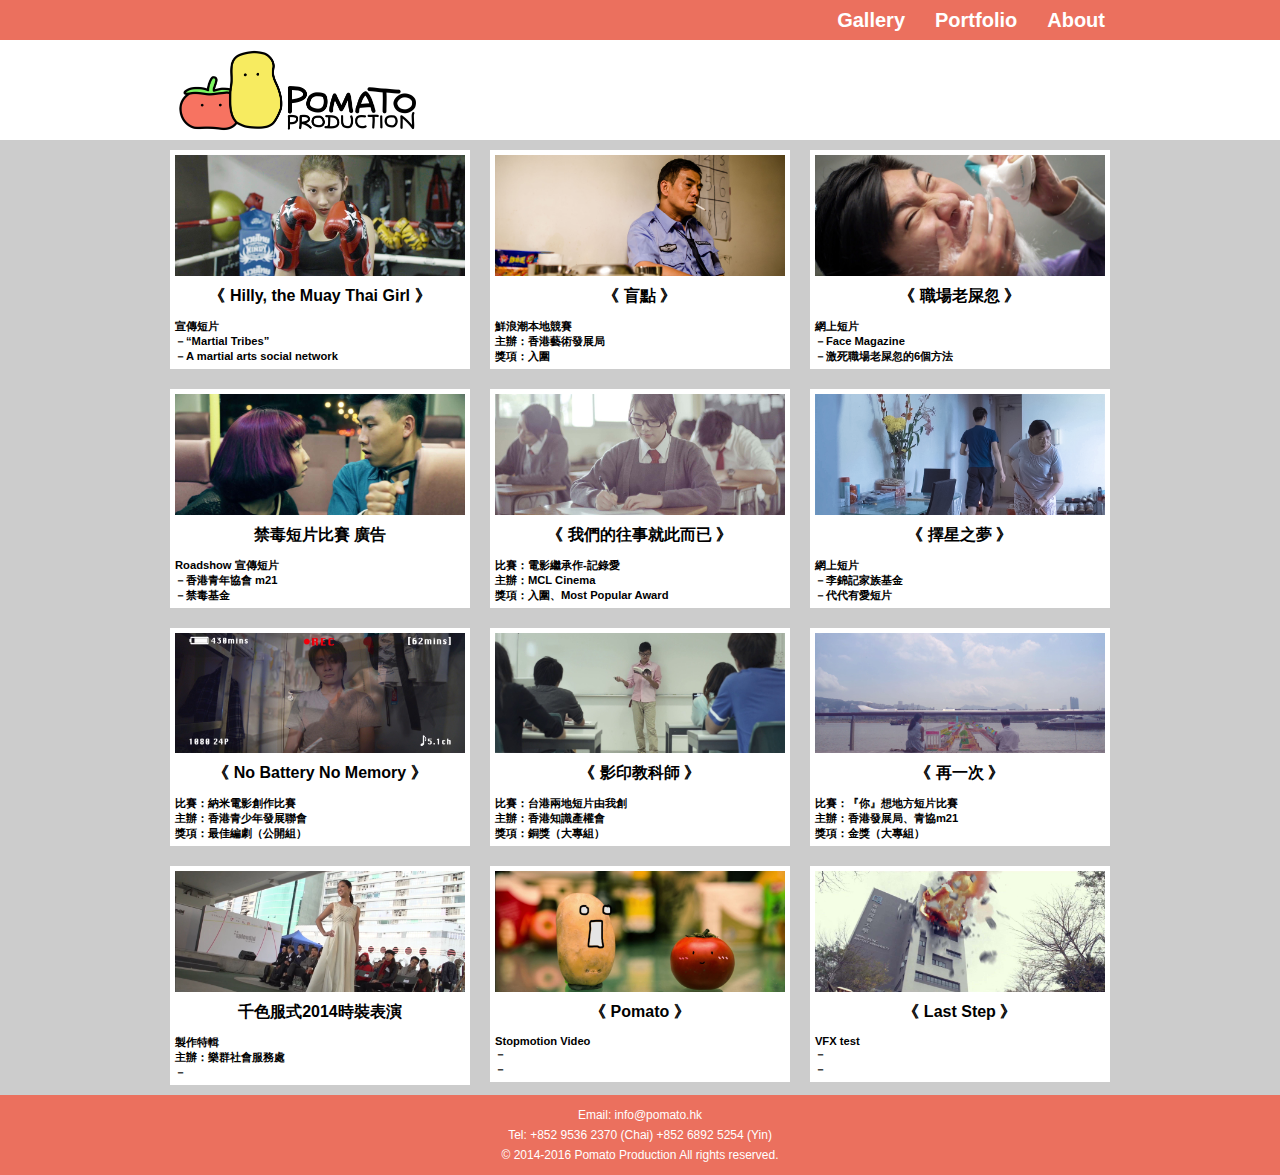
==== index.html @ 403a6b13 "descriptoin" ====
﻿<!doctype html>
<!--[if lt IE 7 ]><html class="ie ie6" lang="en"> <![endif]-->
<!--[if IE 7 ]><html class="ie ie7" lang="en"> <![endif]-->
<!--[if IE 8 ]><html class="ie ie8" lang="en"> <![endif]-->
<!--[if (gte IE 9)|!(IE)]><!--><html lang="en"> <!--<![endif]-->
<head>

    <!-- Basic Page info
  ================================================== -->
	<meta charset="utf-8">
	<meta name="Description" content="本地製作公司，提供短片宣傳片廣告拍攝剪接">
	<meta name="keywords" content="Pomato, Pomato Production, Hong Kong, production house, web videos, corporate videos, short film, video editing, photography, 香港, 製作公司, 短片, 宣傳片, 廣告, 拍攝, 剪接" />
	<title>Pomato Production</title>
	<link rel="shortcut icon" href="./graphics/icon.ico">
	
    <!-- Mobile Specific Metas
  ================================================== -->
	<meta name="viewport" content="width=device-width, initial-scale=1, maximum-scale=1">
    
    <!-- CSS
  ================================================== -->
  	<link rel="stylesheet" href="css/zerogrid.css">
	<link rel="stylesheet" href="css/style.css">
    <link rel="stylesheet" href="css/responsive.css">
	
	<!--[if lt IE 8]>
       <div style=' clear: both; text-align:center; position: relative;'>
         <a href="http://windows.microsoft.com/en-US/internet-explorer/products/ie/home?ocid=ie6_countdown_bannercode">
           <img src="http://storage.ie6countdown.com/assets/100/images/banners/warning_bar_0000_us.jpg" border="0" height="42" width="820" alt="You are using an outdated browser. For a faster, safer browsing experience, upgrade for free today." />
        </a>
      </div>
    <![endif]-->
    <!--[if lt IE 9]>
		<script src="js/html5.js"></script>
		<script src="js/css3-mediaqueries.js"></script>
	<![endif]-->
    
</head>
<body>

<!--------------Header--------------->
<header>
	<div class="wrap-header zerogrid">
		<div id="logo"><a href="index.html"><img src="./graphics/logo.png" style="height: 100px"/></a></div>
		<nav>
			<div class="wrap-nav">
				<div class="menu">
					<ul>
						<li><a href="about.html">About</a></li>
						<li><a href="index.html">Portfolio</a></li>
						<li><a href="#">Gallery</a></li>
					</ul>
				</div>
				
				<div class="minimenu"><div>MENU</div>
					<select onchange="location=this.value">
						<option></option>
						<option value="about.html">About</option>
						<option value="index.html">Portfolio</option>
						<option value="#">Gallery</option>
					</select>
				</div>
			</div>
		</nav>
	</div>
</header>

<!--------------Content--------------->
<section id="content">

	<div class="wrap-content2 zerogrid">
	
		<div class="row">
			<div class="col-1-3">
				<div class="wrap-col gallery">
				<a href="https://www.facebook.com/756530461063661/videos/1060007220715982" style="text-decoration:none;" target="_blank">
					<img src="./img/thumb/mt02.jpg"/>
				</a>
					<h2>《 Hilly, the Muay Thai Girl 》</h2>
					<h5>
						</br>宣傳短片
						</br>－“Martial Tribes”
						</br>－A martial arts social network
					</h5>
				</div>
			</div>
			<div class="col-1-3">
				<div class="wrap-col gallery">
				<a href="http://www.freshwave.hk/?a=doc&id=1166" style="text-decoration:none;" target="_blank">
					<img src="./img/thumb/fw02.jpg"/>
				</a>
					<h2>《 盲點 》</h2>
					<h5>
						</br>鮮浪潮本地競賽
						</br>主辦：香港藝術發展局
						</br>獎項：入圍
					</h5>
				</div>
			</div>
			<div class="col-1-3">
				<div class="wrap-col gallery">
				<a href="http://facepop.nextmedia.com/topic/life/20160122/33737199" style="text-decoration:none;" target="_blank">
					<img src="./img/thumb/oldseafood.jpg"/>
				</a>
					<h2>《 職場老屎忽 》</h2>
					<h5>
						</br>網上短片
						</br>－Face Magazine
						</br>－激死職場老屎忽的6個方法
					</h5>
				</div>
			</div>
		</div>
	
		<div class="row">
			<div class="col-1-3">
				<div class="wrap-col gallery">
				<a href="https://www.facebook.com/antidrug.m21/videos/694546620680455/" style="text-decoration:none;" target="_blank">
					<img src="./img/thumb/antidrug.jpg"/>
				</a>
					<h2>禁毒短片比賽 廣告</h2>
					<h5>
						</br>Roadshow 宣傳短片
						</br>－香港青年協會 m21
						</br>－禁毒基金
					</h5>
				</div>
			</div>
			<div class="col-1-3">
				<div class="wrap-col gallery">
				<a href="https://youtu.be/UHPBdqG1CBU" style="text-decoration:none;" target="_blank">
					<img src="./img/thumb/thatsall02.jpg"/>
				</a>
					<h2>《 我們的往事就此而已 》</h2>
					<h5>
						</br>比賽：電影繼承作-記錄愛
						</br>主辦：MCL Cinema
						</br>獎項：入圍、Most Popular Award
					</h5>
				</div>
			</div>
			<div class="col-1-3">
				<div class="wrap-col gallery">
				<a href="https://youtu.be/s4SBAbH-9MA" style="text-decoration:none;" target="_blank">
					<img src="./img/thumb/star.jpg"/>
				</a>
					<h2>《 擇星之夢 》</h2>
					<h5>
						</br>網上短片
						</br>－李錦記家族基金
						</br>－代代有愛短片
					</h5>
				</div>
			</div>
		</div>
		<div class="row">
			<div class="col-1-3">
				<div class="wrap-col gallery">
				<a href="http://www.youtube.com/watch?v=9G9AMPItgvg" style="text-decoration:none;" target="_blank">
					<img src="./img/thumb/nbnm.jpg"/>
				</a>
					<h2>《 No Battery No Memory 》</h2>
					<h5>
						</br>比賽：納米電影創作比賽
						</br>主辦：香港青少年發展聯會
						</br>獎項：最佳編劇（公開組）
					</h5>
				</div>
			</div>
			<div class="col-1-3">
				<div class="wrap-col gallery">
				<a href="http://www.youtube.com/watch?v=9O3zuooz7zQ" style="text-decoration:none;" target="_blank">
					<img src="./img/thumb/copycat.jpg"/>
				</a>
					<h2>《 影印教科師 》</h2>
					<h5>
						</br>比賽：台港兩地短片由我創
						</br>主辦：香港知識產權會
						</br>獎項：銅獎（大專組）
					</h5>
				</div>
			</div>
			<div class="col-1-3">
				<div class="wrap-col gallery">
				<a href="http://www.youtube.com/watch?v=lvFPXrgFx9w" style="text-decoration:none;" target="_blank">
					<img src="./img/thumb/kaitak.jpg"/>
				</a>
					<h2>《 再一次 》</h2>
					<h5>
						</br>比賽：『你』想地方短片比賽
						</br>主辦：香港發展局、青協m21
						</br>獎項：金獎（大專組）
					</h5>
				</div>
			</div>
		</div>
		
		<div class="row">
			<div class="col-1-3">
				<div class="wrap-col gallery">
				<a href="https://youtu.be/gTQxLobvHgg" style="text-decoration:none;" target="_blank">
					<img src="./img/thumb/fs.jpg"/>
				</a>
					<h2>千色服式2014時裝表演</h2>
					<h5>
						</br>製作特輯
						</br>主辦：樂群社會服務處
						</br>－
					</h5>
				</div>
			</div>
			<div class="col-1-3">
				<div class="wrap-col gallery">
				<a href="https://youtu.be/Mr5h3_9lcik" style="text-decoration:none;" target="_blank">
					<img src="./img/thumb/pomato.jpg"/>
				</a>
					<h2>《 Pomato 》</h2>
					<h5>
						</br>Stopmotion Video
						</br>－
						</br>－
					</h5>
				</div>
			</div>
			<div class="col-1-3">
				<div class="wrap-col gallery">
				<a href="https://youtu.be/T-ovkgqLnTA" style="text-decoration:none;" target="_blank">
					<img src="./img/thumb/laststep.jpg"/>
				</a>
					<h2>《 Last Step 》</h2>
					<h5>
						</br>VFX test
						</br>－
						</br>－
					</h5>
				</div>
			</div>
		</div>
	</div>
</section>
<!--------------Footer--------------->
<footer>
	<div class="copyright">
	Email: info@pomato.hk</br>
	Tel: +852 9536 2370 (Chai) +852 6892 5254 (Yin)</br>
	&copy; 2014-2016 Pomato Production All rights reserved.
	</div>
</footer>

</body></html>
---- css/zerogrid.css ----
/* ------------------Grid System--------------- */ 
.zerogrid{ width: 960px; position: relative; margin: 0 auto; padding: 0px;}
.zerogrid:after { content: "\0020"; display: block; height: 0; clear: both; visibility: hidden; }

.zerogrid .row{}
.zerogrid .row:before,.row:after { content: '\0020'; display: block; overflow: hidden; visibility: hidden; width: 0; height: 0; }
.zerogrid .row:after{clear: both; }
.zerogrid .row{zoom: 1;}

.zerogrid .wrap-col{margin:10px;}

.zerogrid .col-1-2, .zerogrid .col-1-3, .zerogrid .col-2-3, .zerogrid .col-1-4, .zerogrid .col-2-4, .zerogrid .col-3-4, .zerogrid .col-1-5, .zerogrid .col-2-5, .zerogrid .col-3-5, .zerogrid .col-4-5, .zerogrid .col-1-6, .zerogrid .col-2-6, .zerogrid .col-3-6, .zerogrid .col-4-6, .zerogrid .col-5-6{float:left; display: inline-block;}

.zerogrid .col-full{width:100%;}

.zerogrid .col-1-2{width:50%;}

.zerogrid .col-1-3{width:33.33%;}
.zerogrid .col-2-3{width:66.66%;}

.zerogrid .col-1-4{width:25%;}
.zerogrid .col-2-4{width:50%;}
.zerogrid .col-3-4{width:75%;}

.zerogrid .col-1-5{width:20%;}
.zerogrid .col-2-5{width:40%;}
.zerogrid .col-3-5{width:60%;}
.zerogrid .col-4-5{width:80%;}

.zerogrid .col-1-6{width:16.66%;}
.zerogrid .col-2-6{width:33.33%;}
.zerogrid .col-3-6{width:50%;}
.zerogrid .col-4-6{width:66.66%;}
.zerogrid .col-5-6{width:83.33%;}

@media only screen and (min-width: 768px) and (max-width: 959px) {
	.zerogrid{width:768px;}
}

@media only screen and (max-width: 767px) {
	.zerogrid{width:100%;}
}

@media only screen and (min-width: 620px) and (max-width: 767px) {
	.zerogrid{width:100%;}
}

@media only screen and (min-width: 480px) and (max-width: 619px) {
	.zerogrid{width:100%;}
	.zerogrid .col-1-3, .zerogrid .col-2-3{width:100%;}
	.zerogrid .col-1-4{width:50%;}
	.zerogrid .col-1-6, .zerogrid .col-2-6, .zerogrid .col-3-6, .zerogrid .col-4-6, .zerogrid .col-5-6{width:100%;}
}

@media only screen and (max-width: 479px) {
	.zerogrid .zerogrid .col-1-2, .zerogrid .col-1-3, .zerogrid .col-2-3, .zerogrid .col-1-4, .zerogrid .col-2-4, .zerogrid .col-3-4, .zerogrid .col-1-5, .zerogrid .col-2-5, .zerogrid .col-3-5, .zerogrid .col-4-5, .zerogrid .col-1-6, .zerogrid .col-2-6, .zerogrid .col-3-6, .zerogrid .col-4-6, .zerogrid .col-5-6{width:100%;}
}
---- css/style.css ----
/* -------------------------------------------- */
/* ------------------Reset--------------------- */
a,abbr,acronym,address,applet,article,aside,audio,b,blockquote,big,body,center,canvas,caption,cite,code,command,datalist,dd,del,details,dfn,dl,div,dt,em,embed,fieldset,figcaption,figure,font,footer,form,h1,h2,h3,h4,h5,h6,header,hgroup,html,i,iframe,img,ins,kbd,keygen,label,legend,li,meter,nav,object,ol,output,p,pre,progress,q,s,samp,section,small,span,source,strike,strong,sub,sup,table,tbody,tfoot,thead,th,tr,tdvideo,tt,u,ul,var{background:transparent;border:0 none;font-size:100%;margin:0;padding:0;border:0;outline:0;vertical-align:top;}ol, ul {list-style:none;}blockquote, q {quotes:none;}table, table td {padding:0;border:none;border-collapse:collapse;}img {vertical-align:top;}embed {vertical-align:top;}
article, aside, audio, canvas, command, datalist, details, embed, figcaption, figure, footer, header, hgroup, keygen, meter, nav, output, progress, section, source, video {display:block;}
mark, rp, rt, ruby, summary, time {display:inline;}
input, textarea {border:0; padding:0; margin:0; outline: 0;}
iframe {border:0; margin:0; padding:0;}
input, textarea, select {margin:0; padding:0px;}

/* -------------------------------------------- */
/* ------------------Style--------------------- */
html, body {width:100%; padding:0; margin:0;}
body {background: #FFF;font: normal 100% sans-serif;}

h1 {font-size: 1.9em;}
h2 {font-size: 1.6em;}
h3 {font-size: 1.3em;}
h4 {font-size: 1em;}
h5 {font-size: 0.7em;}

a:link {color:#FFF; text-decoration: none;}
a:visited {color:#FFF; text-decoration: none;}
a:hover {color:#555;}
a:active {color:#555;}

.clear{content: "\0020"; display: block; height: 0; clear: both; visibility: hidden; }

/* -------------------------------------------- */
/* ------------------Header-------------------- */
header {background: #eb705e; margin-bottom:100px;}
header .wrap-header{height: 40px;}

header #logo {position:absolute; top: 35px; padding:5px; height: auto;}

/* -------------------------------------------- */
/* ------------------Navigation---------------- */
nav {}
nav .wrap-nav{position:relative; height: 40px; background: #eb705e; }

.menu ul {list-style: none; margin: 0;padding: 0; }
.menu ul li {position: relative; float: right; background: #eb705e; }
.menu ul li:hover {background-color:#DA251D;}
.menu ul li a {font-size: 20px; line-height:14px; color: #FFF;display: block;padding: 7.5px 10px;margin: 5px;z-index: 6;position: relative;font-weight:bold;}
.menu ul li:hover a {color:#FFF;}

.minimenu{display:none;}
.minimenu{position: relative;margin: 0px;background: #eb705e;}
.minimenu div{Padding: 10px; overflow: hidden;position: relative; font-size: 20px; color: #fff;text-align:center; font-weight:bold;}
.minimenu select{position: absolute;top: 0px;left: 0px;width: 100%;height: 100%; opacity: 0;filter: progid:DXImageTransform.Microsoft.Alpha(opacity=0);	cursor: pointer;}


/* -------------------------------------------- */
/* ------------------Content------------------- */
#content {background: #CCC; }
#content .wrap-content{margin-top: 20px; margin-bottom: 20px; background: #FFF;}
#content .wrap-content2{margin-top: 30px; background: #CCC;}

.gallery{ background: #ffffff; padding: 5px;}
.gallery h2{font-size: 16px; text-align: center; margin-top: 10px;}

.block01 {margin:0px 10px; padding:5px 30px}
.block01 h2{text-align:center; font-size:22px; line-height:25px;}
.block01 p{font-size:18px; text-align:justify; line-height:25px; margin-top:20px}
.block01 a{color:#DA251D;}

.block_h {margin:0px 10px; padding: 5px 0px 0px 0px;}
.block_h h2{text-align:center; font-size:22px; line-height:25px;}

.block02 {margin:0px 10px; padding: 0px 0px 5px 0px;}
.block02 h2{font-size:18px; line-height:40px; text-align:center;}
.block02 p{font-size:15px; text-align:left;}

.block03 { margin:20px 10px;}
.block03 h2{font-size:23px; line-height:30px;}
.block03 img{float:left; margin:0px 10px 10px 0px;}

.block04 {margin:20px 10px 20px 10px; padding:30px; border-top:1px dashed #CCC;}
.block04 p{font-size:20px; text-align:center; line-height:25px;}

/* -------------------------------------------- */
/* ------------------Featured---------------- */

.featured{margin:0px auto;}
.featured .wrap-featured{background:#FFF;}
.featured .wrap-featured .slider{}

/* -------------------------------------------- */
/* ------------------Footer-------------------- */
footer {}
footer .wrap-footer{}

.copyright{font-size: 12px; text-align:center;; background:#eb705e; padding:10px 0px;color:#ffffff; line-height:20px;}
---- css/responsive.css ----
html {
   -webkit-text-size-adjust: none;
}
.video embed,
.video object,
.video iframe {
   width: 100%;
   height: auto;
}
img{
	max-width:100%;
	height: auto;
   	width: auto\9; /* ie8 */
}

@media only screen and (min-width: 768px) and (max-width: 959px) {
	/* -------------------------------------------- */
	/* ------------------Header-------------------- */
	
	/* -------------------------------------------- */
	/* ------------------Content------------------- */
	#content .wrap-content{margin-top: 10px; margin-bottom: 10px;}
	
	.block01 {padding:10px 30px}
	.block01 h2{font-size:20px; line-height:15px;}
	.block01 p{font-size:15px; text-align:justify; line-height:15px; margin-top:20px}
	
	.block02 {margin:0px 10px;}
	.block02 h2{font-size:15px; line-height:20px;}
	.block02 p{font-size:10px;}
	
	.block_h {margin:0px 10px; padding: 10px 0px 0px 0px;}
	.block_h h2{text-align:center; font-size:20px; line-height:15px;}

	/* -------------------------------------------- */
	/* ------------------Footer-------------------- */
	
	/* -------------------------------------------- */
	/* ------------------Other----------------*---- */
	
}

@media only screen and (max-width: 767px) {
	/* -------------------------------------------- */
	/* ------------------Header-------------------- */
	header {background: #eb705e; margin-bottom:100px;}
	header #logo{position:absolute; top: 35px; padding:5px; height: auto;}

	nav .wrap-nav{position:relative; height: 40px; background: #eb705e;}
	
	/* -------------------------------------------- */
	/* ------------------Featured------------------ */
	
	/* -------------------------------------------- */
	/* ------------------Content------------------- */
	#content .wrap-content{margin-top: 10px; margin-bottom: 10px;}
	
	.block01 {padding:5px 30px}
	.block01 h2{font-size:20px; line-height:15px;}
	.block01 p{font-size:15px; text-align:justify; line-height:15px; margin-top:20px}
	
	.block02 {margin:0px 10px;}
	.block02 h2{font-size:15px; line-height:20px;}
	.block02 p{font-size:10px;}
	
	.block_h {margin:0px 10px; padding: 5px 0px 0px 0px;}
	.block_h h2{text-align:center; font-size:20px; line-height:15px;}

	/* -------------------------------------------- */
	/* ------------------Footer-------------------- */
	.copyright{font-size: 8px; text-align:center;; background:#eb705e; padding:10px 0px;color:#ffffff; line-height:13px;}

	/* -------------------------------------------- */
	/* ------------------Other----------------*---- */
}

@media only screen and (min-width: 620px) and (max-width: 767px) {	
	/* -------------------------------------------- */
	/* ------------------Header-------------------- */
	
	/* -------------------------------------------- */
	/* ------------------Content------------------- */
	#content .wrap-content{margin-top: 10px; margin-bottom: 10px;}
	
	.block01 {padding:5px 30px}
	.block01 h2{font-size:20px; line-height:15px;}
	.block01 p{font-size:15px; text-align:justify; line-height:15px; margin-top:20px}
	
	.block02 {margin:0px 10px;}
	.block02 h2{font-size:15px; line-height:20px;}
	.block02 p{font-size:10px;}
	
	.block_h {margin:0px 10px; padding: 5px 0px 0px 0px;}
	.block_h h2{text-align:center; font-size:20px; line-height:15px;}
	
	/* -------------------------------------------- */
	/* ------------------Footer-------------------- */
	.copyright{font-size: 8px; text-align:center;; background:#eb705e; padding:10px 0px;color:#ffffff; line-height:11px;}
	
	/* -------------------------------------------- */
	/* ------------------Other----------------*---- */
}

@media only screen and (min-width: 480px) and (max-width: 619px) {
	/* -------------------------------------------- */
	/* ------------------Header-------------------- */
	
	/* -------------------------------------------- */
	/* ------------------Content------------------- */
	#content .wrap-content{margin-top: 10px; margin-bottom: 10px;}
	
	.block01 {padding:5px 20px}
	.block01 h2{font-size:20px; line-height:15px;}
	.block01 p{font-size:15px; text-align:justify; line-height:15px; margin-top:20px}
	
	.block02 {margin:0px 10px;}
	.block02 h2{font-size:15px; line-height:20px;}
	.block02 p{font-size:13px;}
	
	.block_h {margin:0px 10px; padding: 5px 0px 0px 0px;}
	.block_h h2{text-align:center; font-size:20px; line-height:15px;}
	
	/* -------------------------------------------- */
	/* ------------------Footer-------------------- */
	.copyright{font-size: 8px; text-align:center;; background:#eb705e; padding:10px 0px;color:#ffffff; line-height:11px;}
	
	/* -------------------------------------------- */
	/* ------------------Other----------------*---- */
}

@media only screen and (max-width: 479px) {
	/* -------------------------------------------- */
	/* ------------------Header-------------------- */
	header {background: #eb705e; margin-bottom:100px;}
	header #logo{position:absolute; top: 35px; padding:5px; height: auto;}

	nav .wrap-nav {position:relative; height: 37px; left:0px; top:0px;}
	.menu{display:none;}
	.minimenu{display:block;}
	
	/* -------------------------------------------- */
	/* ------------------Content------------------- */
	#content .wrap-content{margin-top: 10px; margin-bottom: 10px;}
	
	.block01 {padding:5px 0px}
	.block01 h2{font-size:20px; line-height:15px;}
	.block01 p{font-size:15px; text-align:justify; line-height:15px; margin-top:20px}
	
	.block02 {margin:0px 10px;}
	.block02 h2{font-size:15px; line-height:20px;}
	.block02 p{font-size:13px;}
	
	.block_h {margin:0px 10px; padding: 5px 0px 0px 0px;}
	.block_h h2{text-align:center; font-size:20px; line-height:15px;}
	
	/* -------------------------------------------- */
	/* ------------------Footer-------------------- */
	.copyright{font-size: 10px; text-align:center;; background:#eb705e; padding:10px 0px;color:#ffffff; line-height:13px;}
	
	/* -------------------------------------------- */
	/* ------------------Other----------------*---- */
}
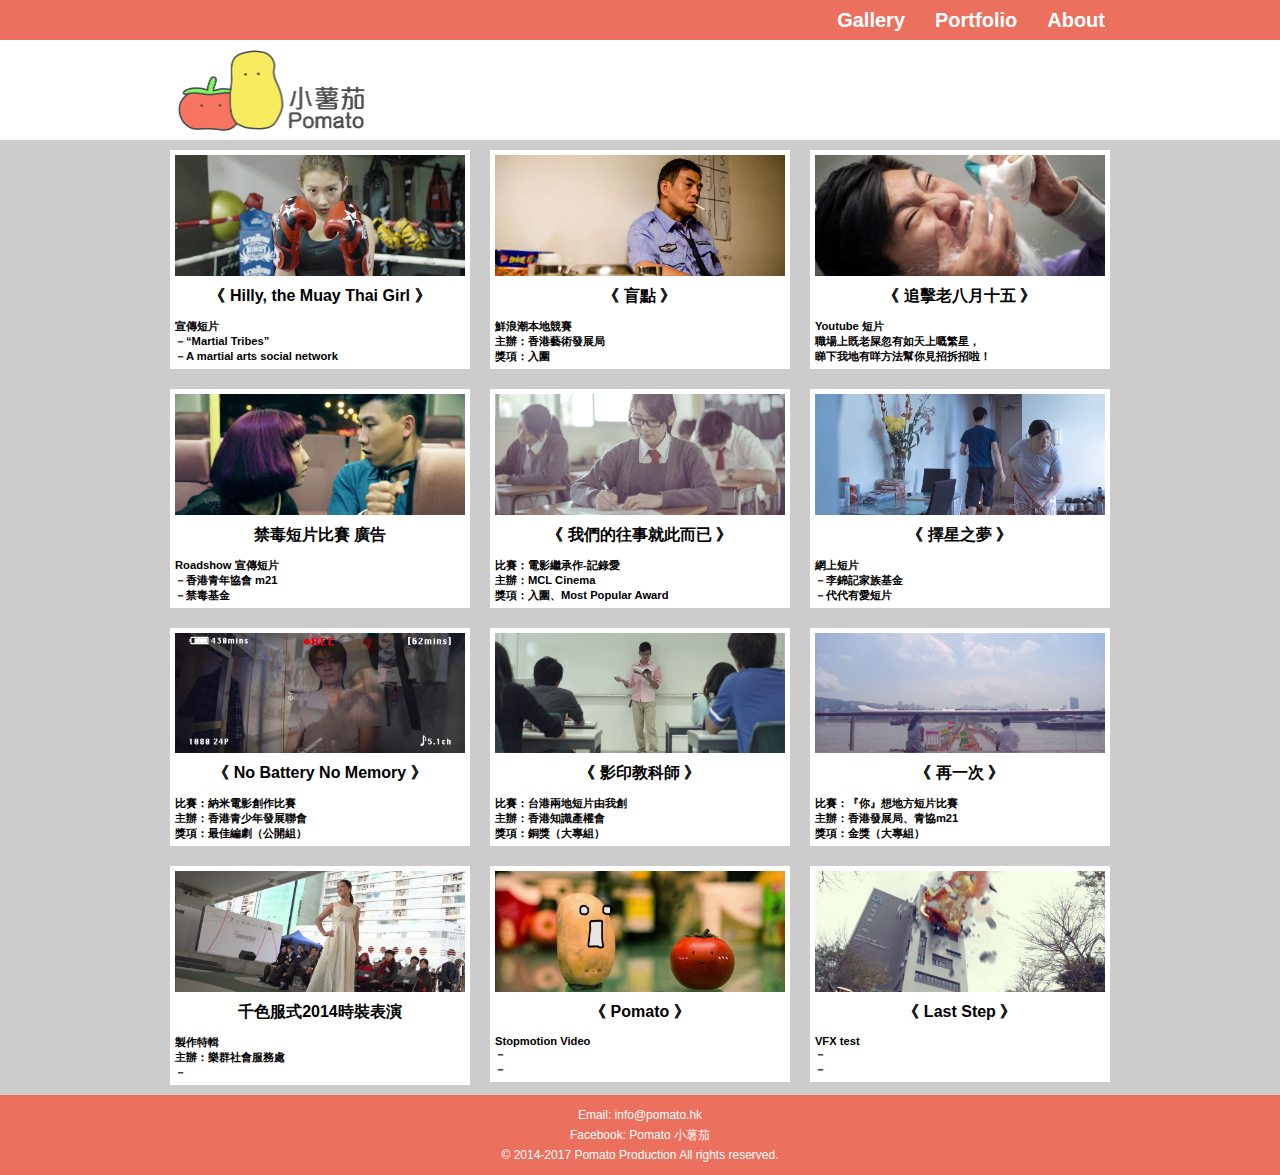
==== commit 71bb00ff: "Info" ====
--- a/index.html
+++ b/index.html
@@ -8,9 +8,13 @@
     <!-- Basic Page info
   ================================================== -->
 	<meta charset="utf-8">
-	<meta name="Description" content="本地製作公司，提供短片宣傳片廣告拍攝剪接">
+	<meta name="description" content="本地製作公司，提供短片宣傳片廣告拍攝剪接" />
 	<meta name="keywords" content="Pomato, Pomato Production, Hong Kong, production house, web videos, corporate videos, short film, video editing, photography, 香港, 製作公司, 短片, 宣傳片, 廣告, 拍攝, 剪接" />
-	<title>Pomato Production</title>
+	<meta name="robots" content="all" />
+	<meta name="googlebot" content="all" />
+	<meta name="robots" content="NOODP">
+	<meta name="googlebot" content="NOODP">
+	<title>Pomato 小薯茄</title>
 	<link rel="shortcut icon" href="./graphics/icon.ico">
 	
     <!-- Mobile Specific Metas
@@ -99,14 +103,14 @@
 			</div>
 			<div class="col-1-3">
 				<div class="wrap-col gallery">
-				<a href="http://facepop.nextmedia.com/topic/life/20160122/33737199" style="text-decoration:none;" target="_blank">
+				<a href="https://www.youtube.com/watch?v=28KWwvsiVks" style="text-decoration:none;" target="_blank">
 					<img src="./img/thumb/oldseafood.jpg"/>
 				</a>
-					<h2>《 職場老屎忽 》</h2>
-					<h5>
-						</br>網上短片
-						</br>－Face Magazine
-						</br>－激死職場老屎忽的6個方法
+					<h2>《 追擊老八月十五 》</h2>
+					<h5>
+						</br>Youtube 短片
+						</br>職場上既老屎忽有如天上嘅繁星，
+						</br>睇下我地有咩方法幫你見招拆招啦！
 					</h5>
 				</div>
 			</div>
@@ -128,7 +132,7 @@
 			</div>
 			<div class="col-1-3">
 				<div class="wrap-col gallery">
-				<a href="https://youtu.be/UHPBdqG1CBU" style="text-decoration:none;" target="_blank">
+				<a href="https://www.youtube.com/watch?v=gFuoDPz0-Os" style="text-decoration:none;" target="_blank">
 					<img src="./img/thumb/thatsall02.jpg"/>
 				</a>
 					<h2>《 我們的往事就此而已 》</h2>
@@ -242,8 +246,8 @@
 <footer>
 	<div class="copyright">
 	Email: info@pomato.hk</br>
-	Tel: +852 9536 2370 (Chai) +852 6892 5254 (Yin)</br>
-	&copy; 2014-2016 Pomato Production All rights reserved.
+	Facebook: Pomato 小薯茄</br>
+	&copy; 2014-2017 Pomato Production All rights reserved.
 	</div>
 </footer>
 
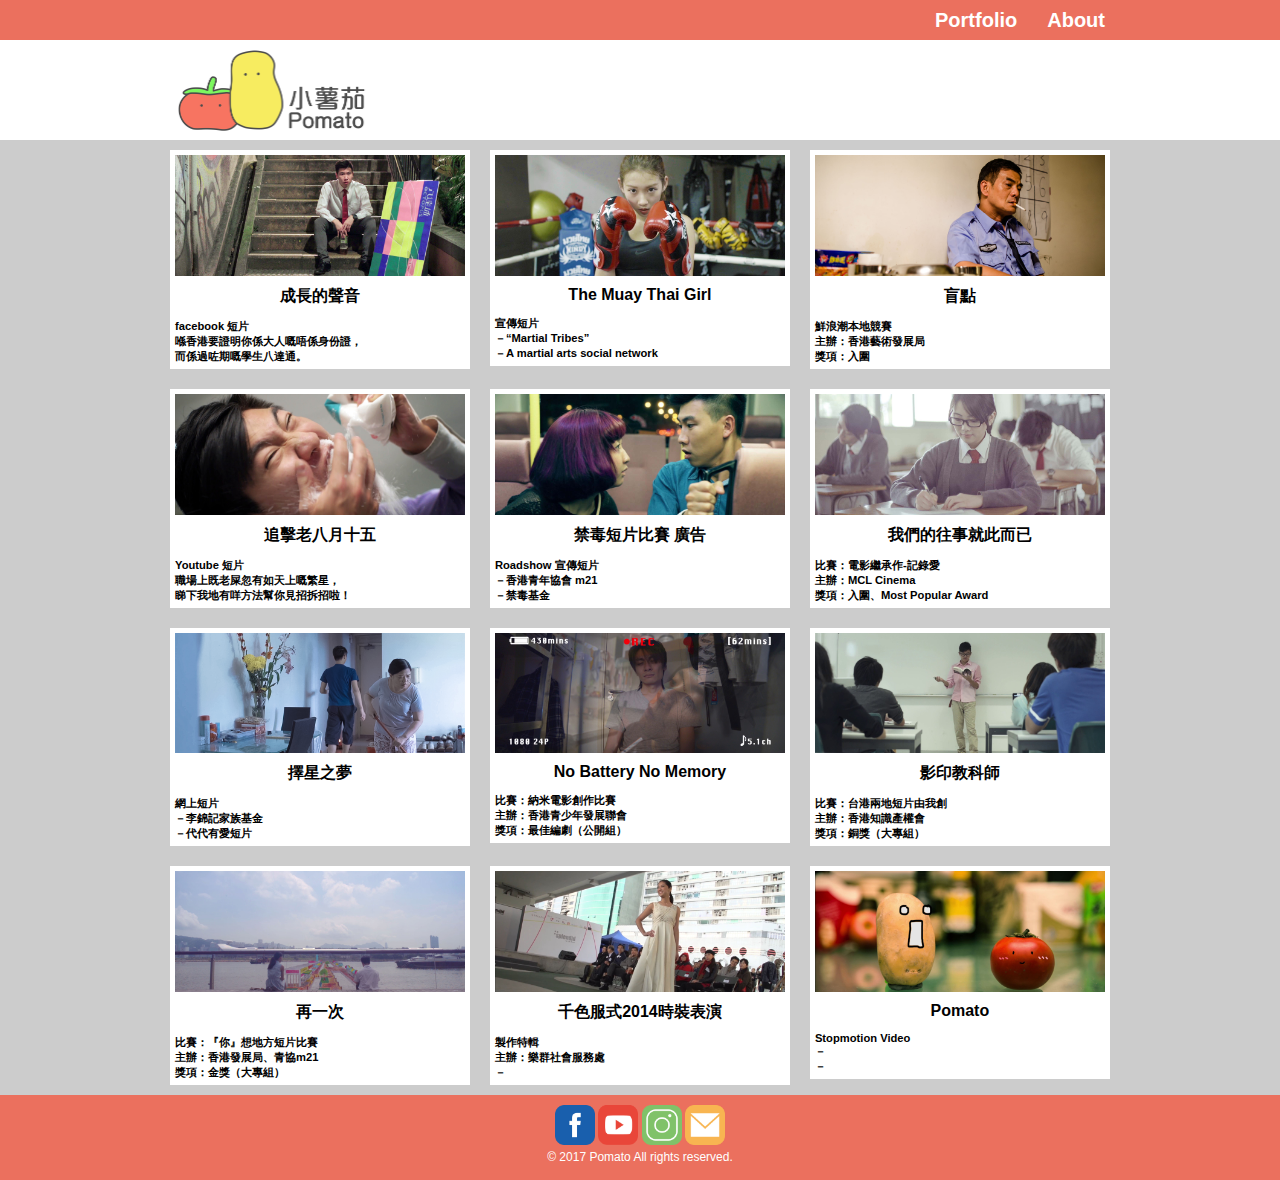
==== commit 9ee0e09e: "LOGO AND INFO" ====
--- a/index.html
+++ b/index.html
@@ -52,7 +52,6 @@
 					<ul>
 						<li><a href="about.html">About</a></li>
 						<li><a href="index.html">Portfolio</a></li>
-						<li><a href="#">Gallery</a></li>
 					</ul>
 				</div>
 				
@@ -61,7 +60,6 @@
 						<option></option>
 						<option value="about.html">About</option>
 						<option value="index.html">Portfolio</option>
-						<option value="#">Gallery</option>
 					</select>
 				</div>
 			</div>
@@ -77,10 +75,23 @@
 		<div class="row">
 			<div class="col-1-3">
 				<div class="wrap-col gallery">
+				<a href="https://www.facebook.com/pomatohk/videos/1353032851373638/" style="text-decoration:none;" target="_blank">
+					<img src="./img/thumb/octopus.jpg"/>
+				</a>
+					<h2>成長的聲音</h2>
+					<h5>
+						</br>facebook 短片
+						</br>喺香港要證明你係大人嘅唔係身份證，
+						</br>而係過咗期嘅學生八達通。
+					</h5>
+				</div>
+			</div>
+			<div class="col-1-3">
+				<div class="wrap-col gallery">
 				<a href="https://www.facebook.com/756530461063661/videos/1060007220715982" style="text-decoration:none;" target="_blank">
 					<img src="./img/thumb/mt02.jpg"/>
 				</a>
-					<h2>《 Hilly, the Muay Thai Girl 》</h2>
+					<h2>The Muay Thai Girl</h2>
 					<h5>
 						</br>宣傳短片
 						</br>－“Martial Tribes”
@@ -93,7 +104,7 @@
 				<a href="http://www.freshwave.hk/?a=doc&id=1166" style="text-decoration:none;" target="_blank">
 					<img src="./img/thumb/fw02.jpg"/>
 				</a>
-					<h2>《 盲點 》</h2>
+					<h2>盲點</h2>
 					<h5>
 						</br>鮮浪潮本地競賽
 						</br>主辦：香港藝術發展局
@@ -106,7 +117,7 @@
 				<a href="https://www.youtube.com/watch?v=28KWwvsiVks" style="text-decoration:none;" target="_blank">
 					<img src="./img/thumb/oldseafood.jpg"/>
 				</a>
-					<h2>《 追擊老八月十五 》</h2>
+					<h2>追擊老八月十五</h2>
 					<h5>
 						</br>Youtube 短片
 						</br>職場上既老屎忽有如天上嘅繁星，
@@ -114,9 +125,6 @@
 					</h5>
 				</div>
 			</div>
-		</div>
-	
-		<div class="row">
 			<div class="col-1-3">
 				<div class="wrap-col gallery">
 				<a href="https://www.facebook.com/antidrug.m21/videos/694546620680455/" style="text-decoration:none;" target="_blank">
@@ -135,7 +143,7 @@
 				<a href="https://www.youtube.com/watch?v=gFuoDPz0-Os" style="text-decoration:none;" target="_blank">
 					<img src="./img/thumb/thatsall02.jpg"/>
 				</a>
-					<h2>《 我們的往事就此而已 》</h2>
+					<h2>我們的往事就此而已</h2>
 					<h5>
 						</br>比賽：電影繼承作-記錄愛
 						</br>主辦：MCL Cinema
@@ -148,7 +156,7 @@
 				<a href="https://youtu.be/s4SBAbH-9MA" style="text-decoration:none;" target="_blank">
 					<img src="./img/thumb/star.jpg"/>
 				</a>
-					<h2>《 擇星之夢 》</h2>
+					<h2>擇星之夢</h2>
 					<h5>
 						</br>網上短片
 						</br>－李錦記家族基金
@@ -156,14 +164,13 @@
 					</h5>
 				</div>
 			</div>
-		</div>
 		<div class="row">
 			<div class="col-1-3">
 				<div class="wrap-col gallery">
 				<a href="http://www.youtube.com/watch?v=9G9AMPItgvg" style="text-decoration:none;" target="_blank">
 					<img src="./img/thumb/nbnm.jpg"/>
 				</a>
-					<h2>《 No Battery No Memory 》</h2>
+					<h2>No Battery No Memory</h2>
 					<h5>
 						</br>比賽：納米電影創作比賽
 						</br>主辦：香港青少年發展聯會
@@ -176,7 +183,7 @@
 				<a href="http://www.youtube.com/watch?v=9O3zuooz7zQ" style="text-decoration:none;" target="_blank">
 					<img src="./img/thumb/copycat.jpg"/>
 				</a>
-					<h2>《 影印教科師 》</h2>
+					<h2>影印教科師</h2>
 					<h5>
 						</br>比賽：台港兩地短片由我創
 						</br>主辦：香港知識產權會
@@ -189,7 +196,7 @@
 				<a href="http://www.youtube.com/watch?v=lvFPXrgFx9w" style="text-decoration:none;" target="_blank">
 					<img src="./img/thumb/kaitak.jpg"/>
 				</a>
-					<h2>《 再一次 》</h2>
+					<h2>再一次</h2>
 					<h5>
 						</br>比賽：『你』想地方短片比賽
 						</br>主辦：香港發展局、青協m21
@@ -197,9 +204,6 @@
 					</h5>
 				</div>
 			</div>
-		</div>
-		
-		<div class="row">
 			<div class="col-1-3">
 				<div class="wrap-col gallery">
 				<a href="https://youtu.be/gTQxLobvHgg" style="text-decoration:none;" target="_blank">
@@ -218,22 +222,9 @@
 				<a href="https://youtu.be/Mr5h3_9lcik" style="text-decoration:none;" target="_blank">
 					<img src="./img/thumb/pomato.jpg"/>
 				</a>
-					<h2>《 Pomato 》</h2>
+					<h2>Pomato</h2>
 					<h5>
 						</br>Stopmotion Video
-						</br>－
-						</br>－
-					</h5>
-				</div>
-			</div>
-			<div class="col-1-3">
-				<div class="wrap-col gallery">
-				<a href="https://youtu.be/T-ovkgqLnTA" style="text-decoration:none;" target="_blank">
-					<img src="./img/thumb/laststep.jpg"/>
-				</a>
-					<h2>《 Last Step 》</h2>
-					<h5>
-						</br>VFX test
 						</br>－
 						</br>－
 					</h5>
@@ -245,9 +236,16 @@
 <!--------------Footer--------------->
 <footer>
 	<div class="copyright">
-	Email: info@pomato.hk</br>
-	Facebook: Pomato 小薯茄</br>
-	&copy; 2014-2017 Pomato Production All rights reserved.
+	<a href="https://www.facebook.com/pomatohk/" style="text-decoration:none;" target="_blank">
+		<img src="./graphics/facebook.png" height="40" width="40"/></a>
+	<a href="https://www.youtube.com/channel/UCHQoZ0_MHDXIgWeRvPTLTJw" style="text-decoration:none;" target="_blank">
+		<img src="./graphics/youtube.png" height="40" width="40"/></a>
+	<a href="https://www.instagram.com/pomatohk/" style="text-decoration:none;" target="_blank">
+		<img src="./graphics/instagram.png" height="40" width="40"/></a>
+	<a href="mailto:info@pomato.hk" style="text-decoration:none;" target="_blank">
+		<img src="./graphics/gmail.png" height="40" width="40"/></a>
+	</br>
+	&copy; 2017 Pomato All rights reserved.
 	</div>
 </footer>
 
--- a/css/responsive.css
+++ b/css/responsive.css
@@ -12,6 +12,8 @@
 	height: auto;
    	width: auto\9; /* ie8 */
 }
+
+.copyright{font-size: 12px; text-align:center; background:#eb705e; padding:10px 0px;color:#ffffff; line-height:25px;}
 
 @media only screen and (min-width: 768px) and (max-width: 959px) {
 	/* -------------------------------------------- */
@@ -68,7 +70,6 @@
 
 	/* -------------------------------------------- */
 	/* ------------------Footer-------------------- */
-	.copyright{font-size: 8px; text-align:center;; background:#eb705e; padding:10px 0px;color:#ffffff; line-height:13px;}
 
 	/* -------------------------------------------- */
 	/* ------------------Other----------------*---- */
@@ -95,7 +96,6 @@
 	
 	/* -------------------------------------------- */
 	/* ------------------Footer-------------------- */
-	.copyright{font-size: 8px; text-align:center;; background:#eb705e; padding:10px 0px;color:#ffffff; line-height:11px;}
 	
 	/* -------------------------------------------- */
 	/* ------------------Other----------------*---- */
@@ -122,7 +122,6 @@
 	
 	/* -------------------------------------------- */
 	/* ------------------Footer-------------------- */
-	.copyright{font-size: 8px; text-align:center;; background:#eb705e; padding:10px 0px;color:#ffffff; line-height:11px;}
 	
 	/* -------------------------------------------- */
 	/* ------------------Other----------------*---- */
@@ -155,7 +154,6 @@
 	
 	/* -------------------------------------------- */
 	/* ------------------Footer-------------------- */
-	.copyright{font-size: 10px; text-align:center;; background:#eb705e; padding:10px 0px;color:#ffffff; line-height:13px;}
 	
 	/* -------------------------------------------- */
 	/* ------------------Other----------------*---- */
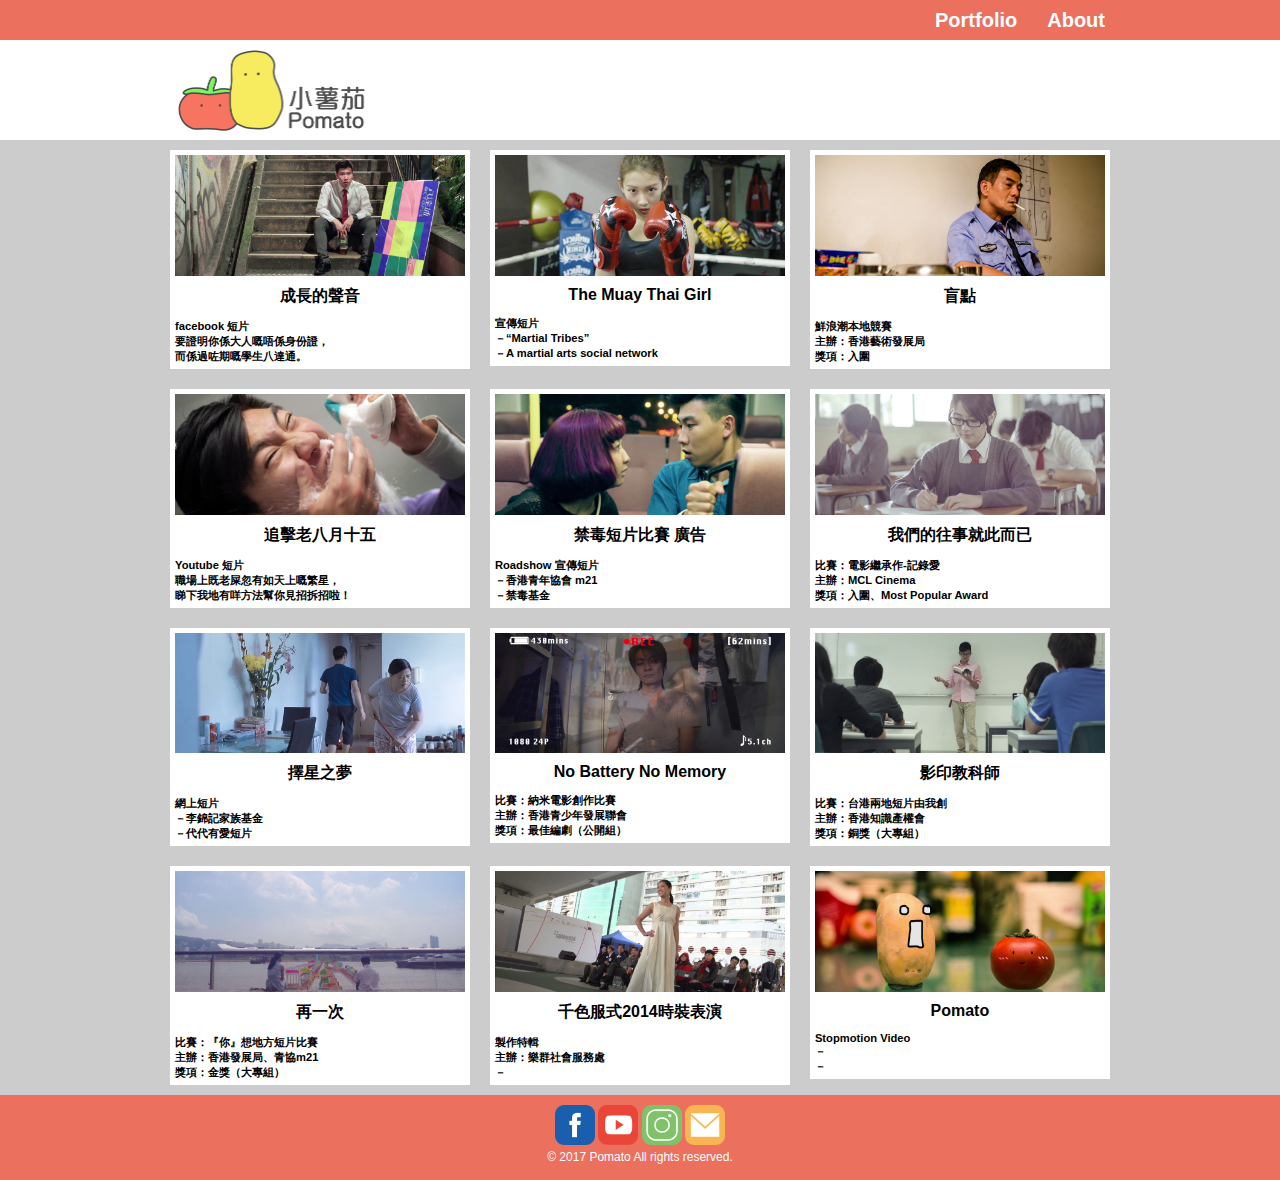
==== commit f9e7bd74: "INFO" ====
--- a/index.html
+++ b/index.html
@@ -81,7 +81,7 @@
 					<h2>成長的聲音</h2>
 					<h5>
 						</br>facebook 短片
-						</br>喺香港要證明你係大人嘅唔係身份證，
+						</br>要證明你係大人嘅唔係身份證，
 						</br>而係過咗期嘅學生八達通。
 					</h5>
 				</div>
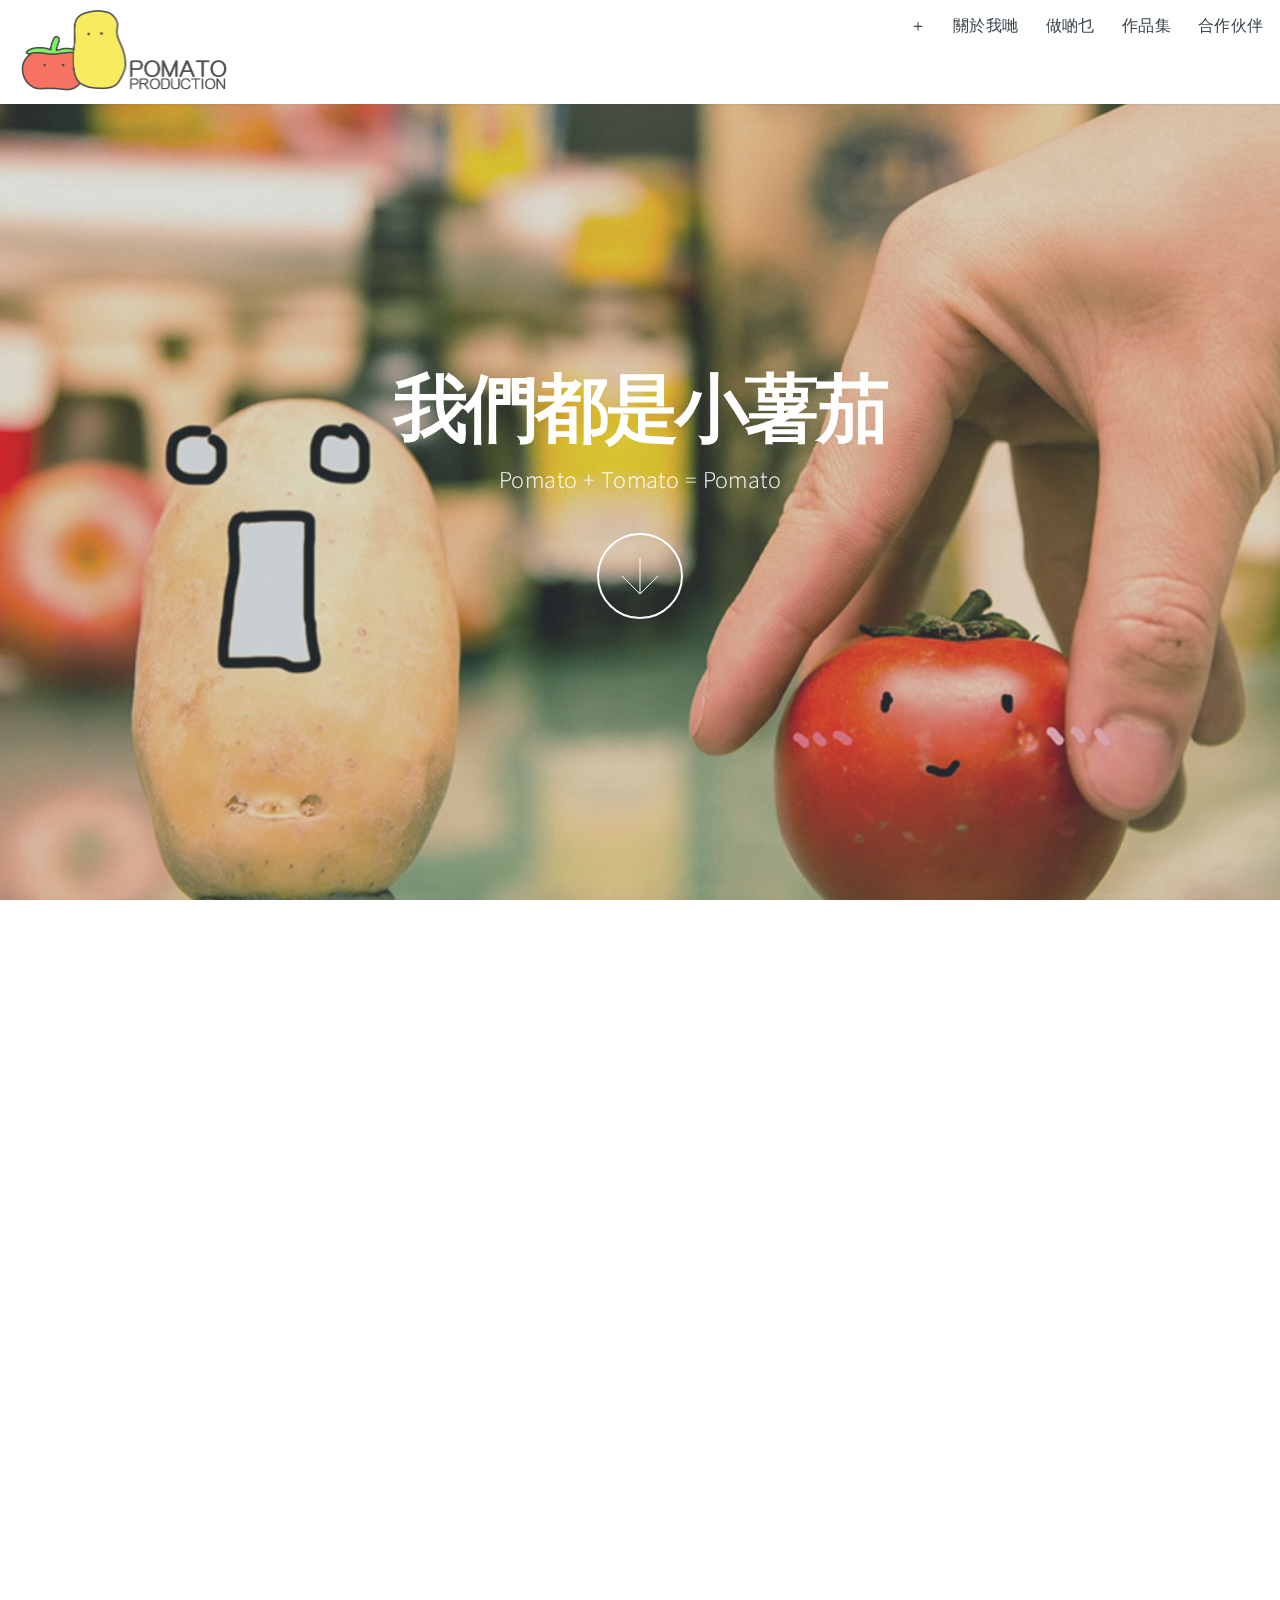
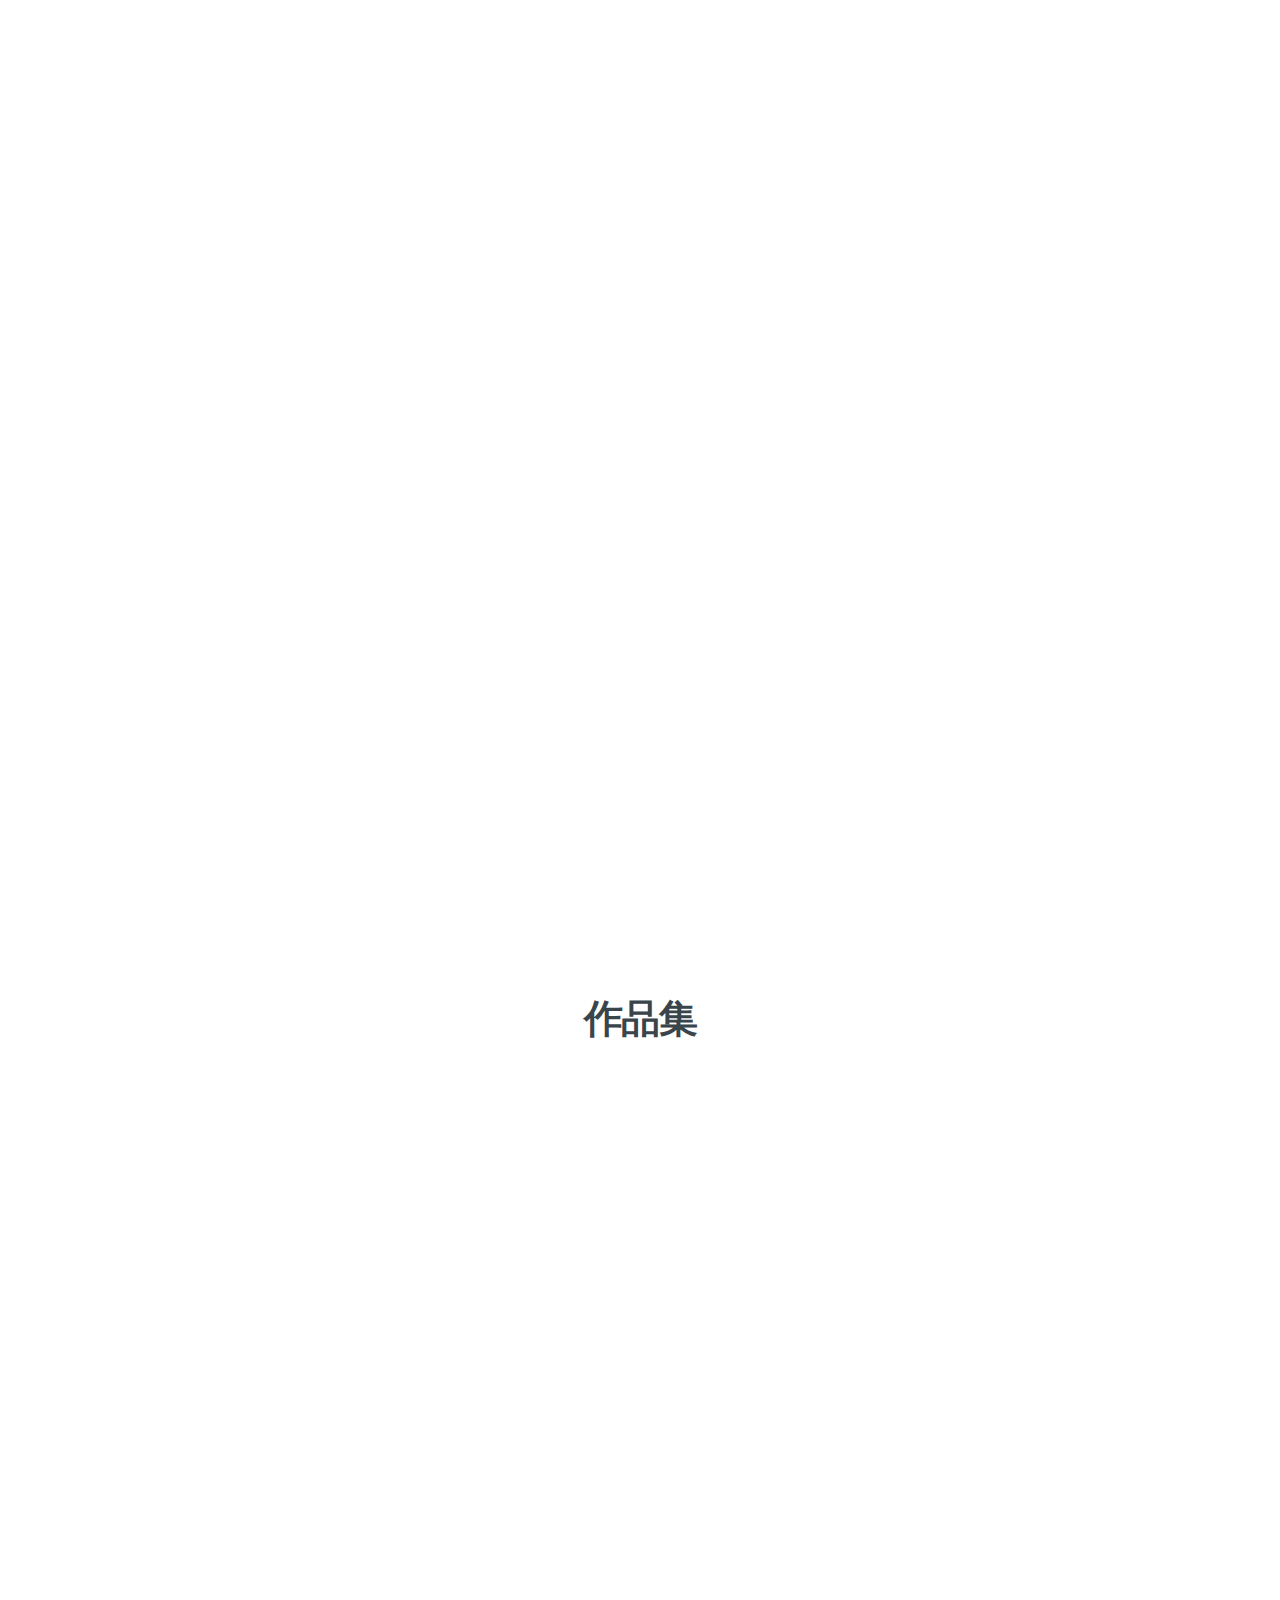
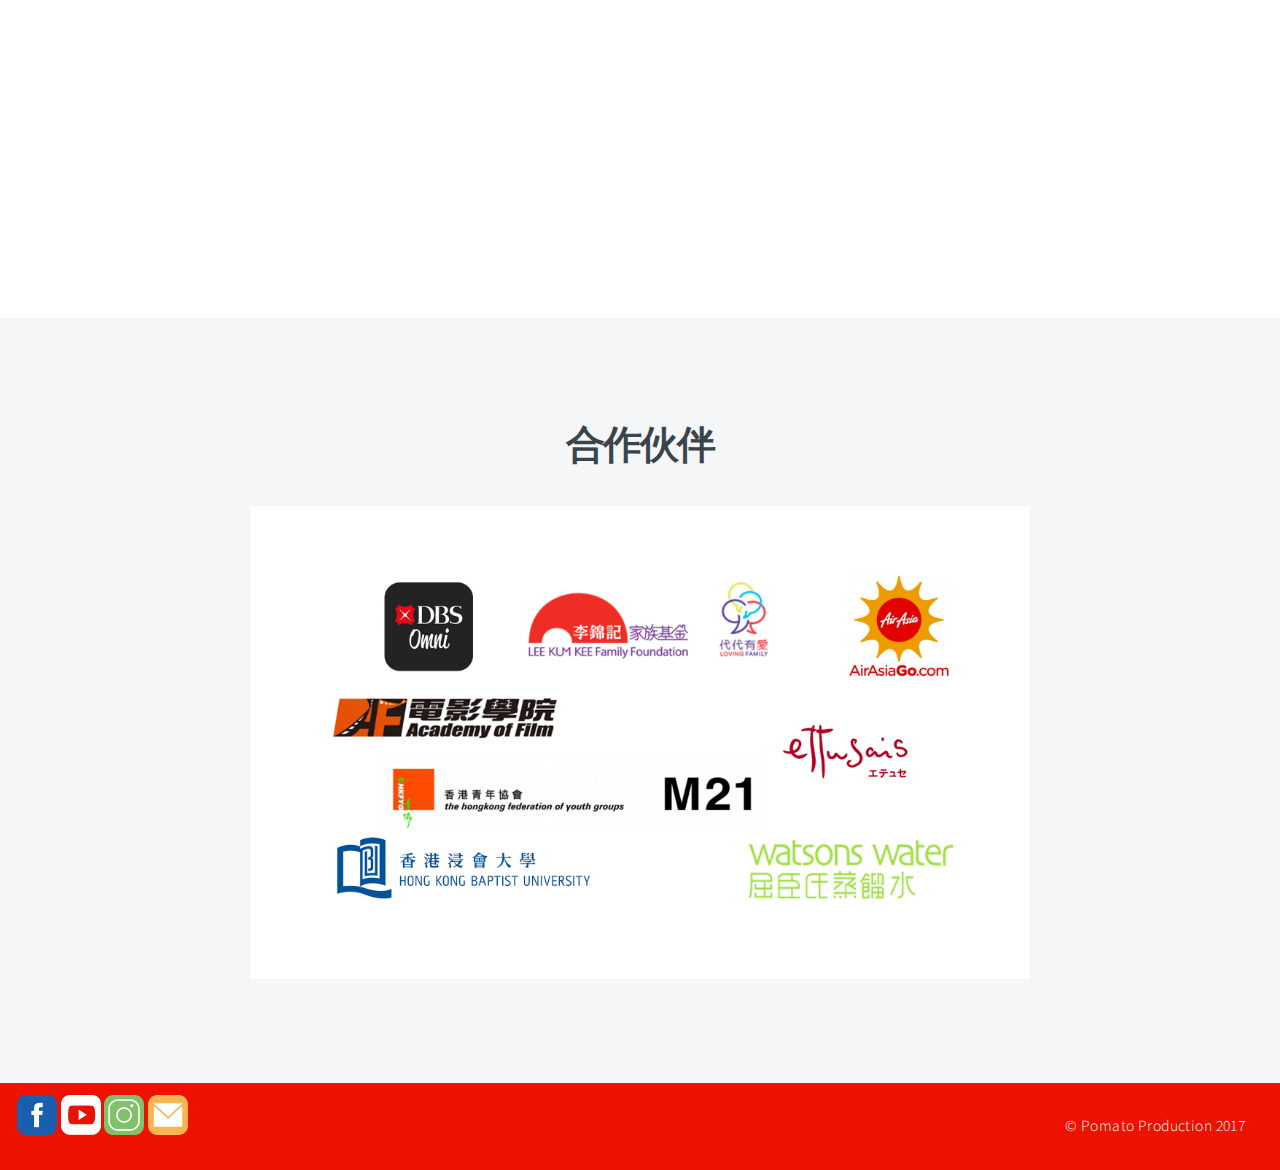
==== commit b53f35d8: "New version" ====
--- a/index.html
+++ b/index.html
@@ -1,252 +1,156 @@
-﻿<!doctype html>
-<!--[if lt IE 7 ]><html class="ie ie6" lang="en"> <![endif]-->
-<!--[if IE 7 ]><html class="ie ie7" lang="en"> <![endif]-->
-<!--[if IE 8 ]><html class="ie ie8" lang="en"> <![endif]-->
-<!--[if (gte IE 9)|!(IE)]><!--><html lang="en"> <!--<![endif]-->
-<head>
+<!DOCTYPE HTML>
+<html>
+	<head>
+	
+	<!-- Basic Page info -->
+		<meta charset="utf-8">
+		<meta name="description" content="本地製作公司，提供短片宣傳片廣告拍攝剪接" />
+		<meta name="keywords" content="Pomato, Pomato Production, Hong Kong, production house, web videos, corporate videos, short film, video editing, photography, 香港, 製作公司, 短片, 宣傳片, 廣告, 拍攝, 剪接" />
+		<meta name="robots" content="all" />
+		<meta name="googlebot" content="all" />
+		<meta name="robots" content="NOODP">
+		<meta name="googlebot" content="NOODP">
+		<link rel="shortcut icon" href="./images/icon.ico">
+		<title>Pomato 小薯茄</title>
+		
+	<!-- Mobile Specific Metas -->
+		<meta name="viewport" content="width=device-width, initial-scale=1" />
+		<!--[if lte IE 8]><script src="assets/js/ie/html5shiv.js"></script><![endif]-->
+		<link rel="stylesheet" href="assets/css/main.css" />
+		<!--[if lte IE 8]><link rel="stylesheet" href="assets/css/ie8.css" /><![endif]-->
+		<!--[if lte IE 9]><link rel="stylesheet" href="assets/css/ie9.css" /><![endif]-->
 
-    <!-- Basic Page info
-  ================================================== -->
-	<meta charset="utf-8">
-	<meta name="description" content="本地製作公司，提供短片宣傳片廣告拍攝剪接" />
-	<meta name="keywords" content="Pomato, Pomato Production, Hong Kong, production house, web videos, corporate videos, short film, video editing, photography, 香港, 製作公司, 短片, 宣傳片, 廣告, 拍攝, 剪接" />
-	<meta name="robots" content="all" />
-	<meta name="googlebot" content="all" />
-	<meta name="robots" content="NOODP">
-	<meta name="googlebot" content="NOODP">
-	<title>Pomato 小薯茄</title>
-	<link rel="shortcut icon" href="./graphics/icon.ico">
+	</head>
 	
-    <!-- Mobile Specific Metas
-  ================================================== -->
-	<meta name="viewport" content="width=device-width, initial-scale=1, maximum-scale=1">
-    
-    <!-- CSS
-  ================================================== -->
-  	<link rel="stylesheet" href="css/zerogrid.css">
-	<link rel="stylesheet" href="css/style.css">
-    <link rel="stylesheet" href="css/responsive.css">
-	
-	<!--[if lt IE 8]>
-       <div style=' clear: both; text-align:center; position: relative;'>
-         <a href="http://windows.microsoft.com/en-US/internet-explorer/products/ie/home?ocid=ie6_countdown_bannercode">
-           <img src="http://storage.ie6countdown.com/assets/100/images/banners/warning_bar_0000_us.jpg" border="0" height="42" width="820" alt="You are using an outdated browser. For a faster, safer browsing experience, upgrade for free today." />
-        </a>
-      </div>
-    <![endif]-->
-    <!--[if lt IE 9]>
-		<script src="js/html5.js"></script>
-		<script src="js/css3-mediaqueries.js"></script>
-	<![endif]-->
-    
-</head>
-<body>
+	<body>
 
-<!--------------Header--------------->
-<header>
-	<div class="wrap-header zerogrid">
-		<div id="logo"><a href="index.html"><img src="./graphics/logo.png" style="height: 100px"/></a></div>
-		<nav>
-			<div class="wrap-nav">
-				<div class="menu">
+		<!-- Header -->
+			<header id="header">
+				<h1><img src="./images/logo.png" style="height: 100px"/></h1>
+				<nav>
 					<ul>
-						<li><a href="about.html">About</a></li>
-						<li><a href="index.html">Portfolio</a></li>
+						<li><a href="#intro">＋</a></li>
+						<li><a href="#one">關於我哋</a></li>
+						<li><a href="#two">做啲乜</a></li>
+						<li><a href="#work">作品集</a></li>
+						<li><a href="#coop">合作伙伴</a></li>
 					</ul>
+				</nav>
+			</header>
+
+		<!-- Intro -->
+			<section id="intro" class="main style1 dark fullscreen">
+				<div class="content">
+					<header>
+					<h2>我們都是小薯茄</h2>
+					</header>
+					<font size="5">Pomato + Tomato = Pomato</font>
+					<footer>
+						<a href="#one" class="button style2 down">More</a>
+					</footer>
 				</div>
-				
-				<div class="minimenu"><div>MENU</div>
-					<select onchange="location=this.value">
-						<option></option>
-						<option value="about.html">About</option>
-						<option value="index.html">Portfolio</option>
-					</select>
+			</section>
+
+		<!-- One -->
+			<section id="one" class="main style2 right dark fullscreen">
+				<div class="content box style2">
+					<header>
+						<h2>關於我哋</h2>
+					</header>
+					<p>我哋係一堆年輕嘅小薯茄</p>
 				</div>
-			</div>
-		</nav>
-	</div>
-</header>
+				<a href="#two" class="button style2 down anchored">Next</a>
+			</section>
 
-<!--------------Content--------------->
-<section id="content">
+		<!-- Two -->
+			<section id="two" class="main style2 left dark fullscreen">
+				<div class="content box style2">
+					<header>
+						<h2>做啲乜</h2>
+					</header>
+					<p>
+					網上短片、facebook廣告</br>
+					花絮拍攝、劇情短片
+					</p>
+				</div>
+				<a href="#work" class="button style2 down anchored">Next</a>
+			</section>
 
-	<div class="wrap-content2 zerogrid">
-	
-		<div class="row">
-			<div class="col-1-3">
-				<div class="wrap-col gallery">
-				<a href="https://www.facebook.com/pomatohk/videos/1353032851373638/" style="text-decoration:none;" target="_blank">
-					<img src="./img/thumb/octopus.jpg"/>
-				</a>
-					<h2>成長的聲音</h2>
-					<h5>
-						</br>facebook 短片
-						</br>要證明你係大人嘅唔係身份證，
-						</br>而係過咗期嘅學生八達通。
-					</h5>
+		<!-- Work -->
+			<section id="work" class="main style3 primary">
+				<div class="content">
+					<header>
+						<h2>作品集</h2>
+					</header>
+
+					<!-- Gallery  -->
+						<div class="gallery">
+							<article class="from-left">
+								<a href="images/fulls/04.jpg" class="image fit"><img src="images/thumbs/01.jpg" title="The Muay Thai Girl" alt="" /></a>
+							</article>
+							<article class="from-right">
+								<a href="images/fulls/04.jpg" class="image fit"><img src="images/thumbs/02.jpg" title="追擊老八月十五" alt="" /></a>
+							</article>
+							<article class="from-left">
+								<a href="images/fulls/04.jpg" class="image fit"><img src="images/thumbs/03.jpg" title="盲點" alt="" /></a>
+							</article>
+							<article class="from-right">
+								<a href="images/fulls/04.jpg" class="image fit"><img src="images/thumbs/04.jpg" title="我們的往事就此而已" alt="" /></a>
+							</article>
+							<article class="from-left">
+								<a href="images/fulls/04.jpg" class="image fit"><img src="images/thumbs/05.jpg" title="擇星之夢" alt="" /></a>
+							</article>
+							<article class="from-right">
+								<a href="images/fulls/04.jpg" class="image fit"><img src="images/thumbs/06.jpg" title="AirAsiaGo" alt="" /></a>
+							</article>
+						</div>
+
 				</div>
-			</div>
-			<div class="col-1-3">
-				<div class="wrap-col gallery">
-				<a href="https://www.facebook.com/756530461063661/videos/1060007220715982" style="text-decoration:none;" target="_blank">
-					<img src="./img/thumb/mt02.jpg"/>
-				</a>
-					<h2>The Muay Thai Girl</h2>
-					<h5>
-						</br>宣傳短片
-						</br>－“Martial Tribes”
-						</br>－A martial arts social network
-					</h5>
+			</section>
+
+		<!-- Contact -->
+			<section id="coop" class="main style3 secondary">
+				<div class="content">
+					<header>
+						<h2>合作伙伴</h2>
+					</header>
+					<div class="box">
+						<img src="./images/coop.png" style="max-width: 700px">
+					</div>
 				</div>
-			</div>
-			<div class="col-1-3">
-				<div class="wrap-col gallery">
-				<a href="http://www.freshwave.hk/?a=doc&id=1166" style="text-decoration:none;" target="_blank">
-					<img src="./img/thumb/fw02.jpg"/>
-				</a>
-					<h2>盲點</h2>
-					<h5>
-						</br>鮮浪潮本地競賽
-						</br>主辦：香港藝術發展局
-						</br>獎項：入圍
-					</h5>
-				</div>
-			</div>
-			<div class="col-1-3">
-				<div class="wrap-col gallery">
-				<a href="https://www.youtube.com/watch?v=28KWwvsiVks" style="text-decoration:none;" target="_blank">
-					<img src="./img/thumb/oldseafood.jpg"/>
-				</a>
-					<h2>追擊老八月十五</h2>
-					<h5>
-						</br>Youtube 短片
-						</br>職場上既老屎忽有如天上嘅繁星，
-						</br>睇下我地有咩方法幫你見招拆招啦！
-					</h5>
-				</div>
-			</div>
-			<div class="col-1-3">
-				<div class="wrap-col gallery">
-				<a href="https://www.facebook.com/antidrug.m21/videos/694546620680455/" style="text-decoration:none;" target="_blank">
-					<img src="./img/thumb/antidrug.jpg"/>
-				</a>
-					<h2>禁毒短片比賽 廣告</h2>
-					<h5>
-						</br>Roadshow 宣傳短片
-						</br>－香港青年協會 m21
-						</br>－禁毒基金
-					</h5>
-				</div>
-			</div>
-			<div class="col-1-3">
-				<div class="wrap-col gallery">
-				<a href="https://www.youtube.com/watch?v=gFuoDPz0-Os" style="text-decoration:none;" target="_blank">
-					<img src="./img/thumb/thatsall02.jpg"/>
-				</a>
-					<h2>我們的往事就此而已</h2>
-					<h5>
-						</br>比賽：電影繼承作-記錄愛
-						</br>主辦：MCL Cinema
-						</br>獎項：入圍、Most Popular Award
-					</h5>
-				</div>
-			</div>
-			<div class="col-1-3">
-				<div class="wrap-col gallery">
-				<a href="https://youtu.be/s4SBAbH-9MA" style="text-decoration:none;" target="_blank">
-					<img src="./img/thumb/star.jpg"/>
-				</a>
-					<h2>擇星之夢</h2>
-					<h5>
-						</br>網上短片
-						</br>－李錦記家族基金
-						</br>－代代有愛短片
-					</h5>
-				</div>
-			</div>
-		<div class="row">
-			<div class="col-1-3">
-				<div class="wrap-col gallery">
-				<a href="http://www.youtube.com/watch?v=9G9AMPItgvg" style="text-decoration:none;" target="_blank">
-					<img src="./img/thumb/nbnm.jpg"/>
-				</a>
-					<h2>No Battery No Memory</h2>
-					<h5>
-						</br>比賽：納米電影創作比賽
-						</br>主辦：香港青少年發展聯會
-						</br>獎項：最佳編劇（公開組）
-					</h5>
-				</div>
-			</div>
-			<div class="col-1-3">
-				<div class="wrap-col gallery">
-				<a href="http://www.youtube.com/watch?v=9O3zuooz7zQ" style="text-decoration:none;" target="_blank">
-					<img src="./img/thumb/copycat.jpg"/>
-				</a>
-					<h2>影印教科師</h2>
-					<h5>
-						</br>比賽：台港兩地短片由我創
-						</br>主辦：香港知識產權會
-						</br>獎項：銅獎（大專組）
-					</h5>
-				</div>
-			</div>
-			<div class="col-1-3">
-				<div class="wrap-col gallery">
-				<a href="http://www.youtube.com/watch?v=lvFPXrgFx9w" style="text-decoration:none;" target="_blank">
-					<img src="./img/thumb/kaitak.jpg"/>
-				</a>
-					<h2>再一次</h2>
-					<h5>
-						</br>比賽：『你』想地方短片比賽
-						</br>主辦：香港發展局、青協m21
-						</br>獎項：金獎（大專組）
-					</h5>
-				</div>
-			</div>
-			<div class="col-1-3">
-				<div class="wrap-col gallery">
-				<a href="https://youtu.be/gTQxLobvHgg" style="text-decoration:none;" target="_blank">
-					<img src="./img/thumb/fs.jpg"/>
-				</a>
-					<h2>千色服式2014時裝表演</h2>
-					<h5>
-						</br>製作特輯
-						</br>主辦：樂群社會服務處
-						</br>－
-					</h5>
-				</div>
-			</div>
-			<div class="col-1-3">
-				<div class="wrap-col gallery">
-				<a href="https://youtu.be/Mr5h3_9lcik" style="text-decoration:none;" target="_blank">
-					<img src="./img/thumb/pomato.jpg"/>
-				</a>
-					<h2>Pomato</h2>
-					<h5>
-						</br>Stopmotion Video
-						</br>－
-						</br>－
-					</h5>
-				</div>
-			</div>
-		</div>
-	</div>
-</section>
-<!--------------Footer--------------->
-<footer>
-	<div class="copyright">
-	<a href="https://www.facebook.com/pomatohk/" style="text-decoration:none;" target="_blank">
-		<img src="./graphics/facebook.png" height="40" width="40"/></a>
-	<a href="https://www.youtube.com/channel/UCHQoZ0_MHDXIgWeRvPTLTJw" style="text-decoration:none;" target="_blank">
-		<img src="./graphics/youtube.png" height="40" width="40"/></a>
-	<a href="https://www.instagram.com/pomatohk/" style="text-decoration:none;" target="_blank">
-		<img src="./graphics/instagram.png" height="40" width="40"/></a>
-	<a href="mailto:info@pomato.hk" style="text-decoration:none;" target="_blank">
-		<img src="./graphics/gmail.png" height="40" width="40"/></a>
-	</br>
-	&copy; 2017 Pomato All rights reserved.
-	</div>
-</footer>
+			</section>
 
-</body></html>+		<!-- Footer -->
+			<footer id="footer">
+
+				<!-- Icons -->
+					<ul class="actions">
+						<a href="https://www.facebook.com/pomatohk/" style="text-decoration:none;" target="_blank">
+							<img src="./images/icon/facebook.png" height="40" width="40"/></a>
+						<a href="https://www.youtube.com/channel/UCHQoZ0_MHDXIgWeRvPTLTJw" style="text-decoration:none;" target="_blank">
+							<img src="./images/icon/youtube.png" height="40" width="40"/></a>
+						<a href="https://www.instagram.com/pomatohk/" style="text-decoration:none;" target="_blank">
+							<img src="./images/icon/instagram.png" height="40" width="40"/></a>
+						<a href="mailto:info@pomato.hk" style="text-decoration:none;" target="_blank">
+							<img src="./images/icon/gmail.png" height="40" width="40"/></a>
+					</ul>
+
+				<!-- Menu -->
+					<ul class="menu">
+						<li>&copy; Pomato Production 2017</li>
+					</ul>
+
+			</footer>
+
+		<!-- Scripts -->
+			<script src="assets/js/jquery.min.js"></script>
+			<script src="assets/js/jquery.poptrox.min.js"></script>
+			<script src="assets/js/jquery.scrolly.min.js"></script>
+			<script src="assets/js/jquery.scrollex.min.js"></script>
+			<script src="assets/js/skel.min.js"></script>
+			<script src="assets/js/util.js"></script>
+			<!--[if lte IE 8]><script src="assets/js/ie/respond.min.js"></script><![endif]-->
+			<script src="assets/js/main.js"></script>
+
+	</body>
+</html>--- a/assets/css/main.css
+++ b/assets/css/main.css
@@ -0,0 +1,2148 @@
+@import url("https://fonts.googleapis.com/css?family=Source+Sans+Pro:300,900");
+@import url("font-awesome.min.css");
+
+/* Reset */
+
+	html, body, div, span, applet, object, iframe, h1, h2, h3, h4, h5, h6, p, blockquote, pre, a, abbr, acronym, address, big, cite, code, del, dfn, em, img, ins, kbd, q, s, samp, small, strike, strong, sub, sup, tt, var, b, u, i, center, dl, dt, dd, ol, ul, li, fieldset, form, label, legend, table, caption, tbody, tfoot, thead, tr, th, td, article, aside, canvas, details, embed, figure, figcaption, footer, header, hgroup, menu, nav, output, ruby, section, summary, time, mark, audio, video {
+		margin: 0;
+		padding: 0;
+		border: 0;
+		font-size: 100%;
+		font: inherit;
+		vertical-align: baseline;
+	}
+
+	article, aside, details, figcaption, figure, footer, header, hgroup, menu, nav, section {
+		display: block;
+	}
+
+	body {
+		line-height: 1;
+	}
+
+	ol, ul {
+		list-style: none;
+	}
+
+	blockquote, q {
+		quotes: none;
+	}
+
+	blockquote:before, blockquote:after, q:before, q:after {
+		content: '';
+		content: none;
+	}
+
+	table {
+		border-collapse: collapse;
+		border-spacing: 0;
+	}
+
+	body {
+		-webkit-text-size-adjust: none;
+	}
+
+/* Box Model */
+
+	*, *:before, *:after {
+		-moz-box-sizing: border-box;
+		-webkit-box-sizing: border-box;
+		box-sizing: border-box;
+	}
+
+/* Basic */
+
+	@-ms-viewport {
+		width: device-width;
+	}
+
+	html {
+		height: 100%;
+	}
+
+	body {
+		background: #ffffff;
+		height: 100%;
+		min-width: 320px;
+	}
+
+		body.is-loading *, body.is-loading *:before, body.is-loading *:after {
+			-moz-animation: none !important;
+			-webkit-animation: none !important;
+			-ms-animation: none !important;
+			animation: none !important;
+			-moz-transition: none !important;
+			-webkit-transition: none !important;
+			-ms-transition: none !important;
+			transition: none !important;
+		}
+
+/* Spinner */
+
+	@-moz-keyframes spinner-rotate {
+		0% {
+			-moz-transform: scale(1) rotate(0deg);
+			-webkit-transform: scale(1) rotate(0deg);
+			-ms-transform: scale(1) rotate(0deg);
+			transform: scale(1) rotate(0deg);
+		}
+
+		100% {
+			-moz-transform: scale(1) rotate(360deg);
+			-webkit-transform: scale(1) rotate(360deg);
+			-ms-transform: scale(1) rotate(360deg);
+			transform: scale(1) rotate(360deg);
+		}
+	}
+
+	@-webkit-keyframes spinner-rotate {
+		0% {
+			-moz-transform: scale(1) rotate(0deg);
+			-webkit-transform: scale(1) rotate(0deg);
+			-ms-transform: scale(1) rotate(0deg);
+			transform: scale(1) rotate(0deg);
+		}
+
+		100% {
+			-moz-transform: scale(1) rotate(360deg);
+			-webkit-transform: scale(1) rotate(360deg);
+			-ms-transform: scale(1) rotate(360deg);
+			transform: scale(1) rotate(360deg);
+		}
+	}
+
+	@-ms-keyframes spinner-rotate {
+		0% {
+			-moz-transform: scale(1) rotate(0deg);
+			-webkit-transform: scale(1) rotate(0deg);
+			-ms-transform: scale(1) rotate(0deg);
+			transform: scale(1) rotate(0deg);
+		}
+
+		100% {
+			-moz-transform: scale(1) rotate(360deg);
+			-webkit-transform: scale(1) rotate(360deg);
+			-ms-transform: scale(1) rotate(360deg);
+			transform: scale(1) rotate(360deg);
+		}
+	}
+
+	@keyframes spinner-rotate {
+		0% {
+			-moz-transform: scale(1) rotate(0deg);
+			-webkit-transform: scale(1) rotate(0deg);
+			-ms-transform: scale(1) rotate(0deg);
+			transform: scale(1) rotate(0deg);
+		}
+
+		100% {
+			-moz-transform: scale(1) rotate(360deg);
+			-webkit-transform: scale(1) rotate(360deg);
+			-ms-transform: scale(1) rotate(360deg);
+			transform: scale(1) rotate(360deg);
+		}
+	}
+
+/* Loader */
+
+	@-moz-keyframes spinner-show {
+		0% {
+			opacity: 0;
+		}
+
+		100% {
+			opacity: 1;
+		}
+	}
+
+	@-webkit-keyframes spinner-show {
+		0% {
+			opacity: 0;
+		}
+
+		100% {
+			opacity: 1;
+		}
+	}
+
+	@-ms-keyframes spinner-show {
+		0% {
+			opacity: 0;
+		}
+
+		100% {
+			opacity: 1;
+		}
+	}
+
+	@keyframes spinner-show {
+		0% {
+			opacity: 0;
+		}
+
+		100% {
+			opacity: 1;
+		}
+	}
+
+	@-moz-keyframes spinner-hide {
+		0% {
+			-moz-transform: scale(1) rotate(0deg);
+			-webkit-transform: scale(1) rotate(0deg);
+			-ms-transform: scale(1) rotate(0deg);
+			transform: scale(1) rotate(0deg);
+			color: #e5e6e7;
+			z-index: 100001;
+		}
+
+		99% {
+			-moz-transform: scale(0.5) rotate(360deg);
+			-webkit-transform: scale(0.5) rotate(360deg);
+			-ms-transform: scale(0.5) rotate(360deg);
+			transform: scale(0.5) rotate(360deg);
+			color: #e5e6e7;
+			z-index: 100001;
+		}
+
+		100% {
+			-moz-transform: scale(0.5) rotate(360deg);
+			-webkit-transform: scale(0.5) rotate(360deg);
+			-ms-transform: scale(0.5) rotate(360deg);
+			transform: scale(0.5) rotate(360deg);
+			color: #e5e6e7;
+			z-index: -1;
+		}
+	}
+
+	@-webkit-keyframes spinner-hide {
+		0% {
+			-moz-transform: scale(1) rotate(0deg);
+			-webkit-transform: scale(1) rotate(0deg);
+			-ms-transform: scale(1) rotate(0deg);
+			transform: scale(1) rotate(0deg);
+			color: #e5e6e7;
+			z-index: 100001;
+		}
+
+		99% {
+			-moz-transform: scale(0.5) rotate(360deg);
+			-webkit-transform: scale(0.5) rotate(360deg);
+			-ms-transform: scale(0.5) rotate(360deg);
+			transform: scale(0.5) rotate(360deg);
+			color: #e5e6e7;
+			z-index: 100001;
+		}
+
+		100% {
+			-moz-transform: scale(0.5) rotate(360deg);
+			-webkit-transform: scale(0.5) rotate(360deg);
+			-ms-transform: scale(0.5) rotate(360deg);
+			transform: scale(0.5) rotate(360deg);
+			color: #e5e6e7;
+			z-index: -1;
+		}
+	}
+
+	@-ms-keyframes spinner-hide {
+		0% {
+			-moz-transform: scale(1) rotate(0deg);
+			-webkit-transform: scale(1) rotate(0deg);
+			-ms-transform: scale(1) rotate(0deg);
+			transform: scale(1) rotate(0deg);
+			color: #e5e6e7;
+			z-index: 100001;
+		}
+
+		99% {
+			-moz-transform: scale(0.5) rotate(360deg);
+			-webkit-transform: scale(0.5) rotate(360deg);
+			-ms-transform: scale(0.5) rotate(360deg);
+			transform: scale(0.5) rotate(360deg);
+			color: #e5e6e7;
+			z-index: 100001;
+		}
+
+		100% {
+			-moz-transform: scale(0.5) rotate(360deg);
+			-webkit-transform: scale(0.5) rotate(360deg);
+			-ms-transform: scale(0.5) rotate(360deg);
+			transform: scale(0.5) rotate(360deg);
+			color: #e5e6e7;
+			z-index: -1;
+		}
+	}
+
+	@keyframes spinner-hide {
+		0% {
+			-moz-transform: scale(1) rotate(0deg);
+			-webkit-transform: scale(1) rotate(0deg);
+			-ms-transform: scale(1) rotate(0deg);
+			transform: scale(1) rotate(0deg);
+			color: #e5e6e7;
+			z-index: 100001;
+		}
+
+		99% {
+			-moz-transform: scale(0.5) rotate(360deg);
+			-webkit-transform: scale(0.5) rotate(360deg);
+			-ms-transform: scale(0.5) rotate(360deg);
+			transform: scale(0.5) rotate(360deg);
+			color: #e5e6e7;
+			z-index: 100001;
+		}
+
+		100% {
+			-moz-transform: scale(0.5) rotate(360deg);
+			-webkit-transform: scale(0.5) rotate(360deg);
+			-ms-transform: scale(0.5) rotate(360deg);
+			transform: scale(0.5) rotate(360deg);
+			color: #e5e6e7;
+			z-index: -1;
+		}
+	}
+
+	@-moz-keyframes overlay-hide {
+		0% {
+			opacity: 1;
+			z-index: 100000;
+		}
+
+		15% {
+			opacity: 1;
+			z-index: 100000;
+		}
+
+		99% {
+			opacity: 0;
+			z-index: 100000;
+		}
+
+		100% {
+			opacity: 0;
+			z-index: -1;
+		}
+	}
+
+	@-webkit-keyframes overlay-hide {
+		0% {
+			opacity: 1;
+			z-index: 100000;
+		}
+
+		15% {
+			opacity: 1;
+			z-index: 100000;
+		}
+
+		99% {
+			opacity: 0;
+			z-index: 100000;
+		}
+
+		100% {
+			opacity: 0;
+			z-index: -1;
+		}
+	}
+
+	@-ms-keyframes overlay-hide {
+		0% {
+			opacity: 1;
+			z-index: 100000;
+		}
+
+		15% {
+			opacity: 1;
+			z-index: 100000;
+		}
+
+		99% {
+			opacity: 0;
+			z-index: 100000;
+		}
+
+		100% {
+			opacity: 0;
+			z-index: -1;
+		}
+	}
+
+	@keyframes overlay-hide {
+		0% {
+			opacity: 1;
+			z-index: 100000;
+		}
+
+		15% {
+			opacity: 1;
+			z-index: 100000;
+		}
+
+		99% {
+			opacity: 0;
+			z-index: 100000;
+		}
+
+		100% {
+			opacity: 0;
+			z-index: -1;
+		}
+	}
+
+	body {
+		text-decoration: none;
+	}
+
+		body:before {
+			-moz-animation: spinner-show 1.5s 1 0.25s ease forwards, spinner-hide 0.25s ease-in-out forwards !important;
+			-webkit-animation: spinner-show 1.5s 1 0.25s ease forwards, spinner-hide 0.25s ease-in-out forwards !important;
+			-ms-animation: spinner-show 1.5s 1 0.25s ease forwards, spinner-hide 0.25s ease-in-out forwards !important;
+			animation: spinner-show 1.5s 1 0.25s ease forwards, spinner-hide 0.25s ease-in-out forwards !important;
+			-moz-transform-origin: 50% 50%;
+			-webkit-transform-origin: 50% 50%;
+			-ms-transform-origin: 50% 50%;
+			transform-origin: 50% 50%;
+			-moz-osx-font-smoothing: grayscale;
+			-webkit-font-smoothing: antialiased;
+			font-family: FontAwesome;
+			font-style: normal;
+			font-weight: normal;
+			text-transform: none !important;
+			color: #e5e6e7;
+			content: '\f1ce';
+			cursor: default;
+			display: block;
+			font-size: 2em;
+			height: 2em;
+			left: 50%;
+			line-height: 2em;
+			margin: -1em 0 0 -1em;
+			opacity: 0;
+			position: fixed;
+			text-align: center;
+			top: 50%;
+			width: 2em;
+			z-index: -1;
+		}
+
+		body:after {
+			-moz-animation: overlay-hide 1.5s ease-in forwards !important;
+			-webkit-animation: overlay-hide 1.5s ease-in forwards !important;
+			-ms-animation: overlay-hide 1.5s ease-in forwards !important;
+			animation: overlay-hide 1.5s ease-in forwards !important;
+			background: #ffffff;
+			content: '';
+			display: block;
+			height: 100%;
+			left: 0;
+			opacity: 0;
+			position: fixed;
+			top: 0;
+			width: 100%;
+			z-index: -1;
+		}
+
+		body.is-loading:before {
+			-moz-animation: spinner-show 1.5s 1 0.25s ease forwards, spinner-rotate 0.75s infinite linear !important;
+			-webkit-animation: spinner-show 1.5s 1 0.25s ease forwards, spinner-rotate 0.75s infinite linear !important;
+			-ms-animation: spinner-show 1.5s 1 0.25s ease forwards, spinner-rotate 0.75s infinite linear !important;
+			animation: spinner-show 1.5s 1 0.25s ease forwards, spinner-rotate 0.75s infinite linear !important;
+			z-index: 100001;
+		}
+
+		body.is-loading:after {
+			-moz-animation: none !important;
+			-webkit-animation: none !important;
+			-ms-animation: none !important;
+			animation: none !important;
+			opacity: 1;
+			z-index: 100000;
+		}
+
+	@media (-webkit-min-device-pixel-ratio: 2) {
+
+		body:before {
+			line-height: 2.025em;
+		}
+
+	}
+
+/* Type */
+
+	body, input, textarea, select {
+		font-family: "Source Sans Pro", "sans-serif";
+		font-weight: 300;
+		font-size: 18pt;
+		line-height: 1.75em;
+		color: #39454b;
+		letter-spacing: 0.025em;
+	}
+
+		@media screen and (max-width: 1920px) {
+
+			body, input, textarea, select {
+				font-size: 17pt;
+			}
+
+		}
+
+		@media screen and (max-width: 1680px) {
+
+			body, input, textarea, select {
+				font-size: 15pt;
+			}
+
+		}
+
+		@media screen and (max-width: 1280px) {
+
+			body, input, textarea, select {
+				font-size: 13pt;
+			}
+
+		}
+
+		@media screen and (max-width: 1000px) {
+
+			body, input, textarea, select {
+				font-size: 13pt;
+			}
+
+		}
+
+		@media screen and (max-width: 736px) {
+
+			body, input, textarea, select {
+				font-size: 12pt;
+				line-height: 1.5em;
+			}
+
+		}
+
+	h1, h2, h3, h4, h5, h6 {
+		font-weight: 900;
+		color: inherit;
+		letter-spacing: -0.0325em;
+	}
+
+		h1 a, h2 a, h3 a, h4 a, h5 a, h6 a {
+			color: inherit;
+			text-decoration: none;
+		}
+
+	h2 {
+		font-size: 2.25em;
+		line-height: 1.25em;
+		letter-spacing: -0.05em;
+	}
+
+	@media screen and (max-width: 736px) {
+
+		h2 {
+			font-size: 1.5em;
+		}
+
+	}
+
+	strong, b {
+		font-weight: 900;
+		color: inherit;
+	}
+
+	em, i {
+		font-style: italic;
+	}
+
+	a {
+		-moz-transition: color 0.2s ease-in-out;
+		-webkit-transition: color 0.2s ease-in-out;
+		-ms-transition: color 0.2s ease-in-out;
+		transition: color 0.2s ease-in-out;
+		color: #98c593;
+	}
+
+	sub {
+		position: relative;
+		top: 0.5em;
+		font-size: 0.8em;
+	}
+
+	sup {
+		position: relative;
+		top: -0.5em;
+		font-size: 0.8em;
+	}
+
+	hr {
+		border: 0;
+		border-top: solid 1px #e5e6e7;
+	}
+
+	blockquote {
+		border-left: solid 0.5em #e5e6e7;
+		padding: 1em 0 1em 2em;
+		font-style: italic;
+	}
+
+	p, ul, ol, dl, table {
+		margin-bottom: 1em;
+	}
+
+/* Box */
+
+	.box {
+		background: #ffffff;
+		color: #39454b;
+		padding: 2em;
+	}
+
+		.box > :last-child {
+			margin-bottom: 0;
+		}
+
+		.box.style2 {
+			padding: 3.5em 2.5em 3.5em 2.5em;
+		}
+
+		@media screen and (max-width: 736px) {
+
+			.box {
+				padding: 1em;
+			}
+
+				.box.style2 {
+					padding: 1.5em 1.25em 1.5em 1.25em;
+					background-color: rgba(255, 255, 255, 0.9);
+				}
+
+		}
+
+/* Button */
+
+	input[type="button"],
+	input[type="submit"],
+	input[type="reset"],
+	.button,
+	button {
+		-moz-appearance: none;
+		-webkit-appearance: none;
+		-ms-appearance: none;
+		appearance: none;
+		-moz-transition: background-color 0.2s ease-in-out;
+		-webkit-transition: background-color 0.2s ease-in-out;
+		-ms-transition: background-color 0.2s ease-in-out;
+		transition: background-color 0.2s ease-in-out;
+		background-color: #98c593;
+		border: 0;
+		border-radius: 3.5em;
+		color: #ffffff;
+		cursor: pointer;
+		display: inline-block;
+		height: 3.5em;
+		line-height: 3.5em;
+		outline: 0;
+		padding: 0 2em 0 2em;
+		position: relative;
+		text-align: center;
+		text-decoration: none;
+	}
+
+		input[type="button"].down,
+		input[type="submit"].down,
+		input[type="reset"].down,
+		.button.down,
+		button.down {
+			width: 5em;
+			height: 5em;
+			line-height: 4.5em;
+			padding: 0;
+			background-image: url("images/dark-arrow.svg");
+			background-position: center center;
+			background-repeat: no-repeat;
+			text-indent: -10em;
+			overflow: hidden;
+		}
+
+			input[type="button"].down.anchored,
+			input[type="submit"].down.anchored,
+			input[type="reset"].down.anchored,
+			.button.down.anchored,
+			button.down.anchored {
+				bottom: 0;
+				border-bottom: 0;
+				border-radius: 3em 3em 0 0;
+				height: 4.5em;
+				margin-left: -2.5em;
+			}
+
+		input[type="button"].anchored,
+		input[type="submit"].anchored,
+		input[type="reset"].anchored,
+		.button.anchored,
+		button.anchored {
+			position: absolute;
+			left: 50%;
+		}
+
+		input[type="button"]:hover,
+		input[type="submit"]:hover,
+		input[type="reset"]:hover,
+		.button:hover,
+		button:hover {
+			background-color: #a8cea4;
+		}
+
+		input[type="button"]:active,
+		input[type="submit"]:active,
+		input[type="reset"]:active,
+		.button:active,
+		button:active {
+			background-color: #88bc82;
+		}
+
+		input[type="button"].style2,
+		input[type="submit"].style2,
+		input[type="reset"].style2,
+		.button.style2,
+		button.style2 {
+			background-color: transparent;
+			border: solid 2px #e5e6e7;
+			color: inherit;
+		}
+
+			input[type="button"].style2:hover,
+			input[type="submit"].style2:hover,
+			input[type="reset"].style2:hover,
+			.button.style2:hover,
+			button.style2:hover {
+				background-color: rgba(229, 230, 231, 0.25);
+			}
+
+			input[type="button"].style2:active,
+			input[type="submit"].style2:active,
+			input[type="reset"].style2:active,
+			.button.style2:active,
+			button.style2:active {
+				background-color: rgba(229, 230, 231, 0.375);
+			}
+
+			input[type="button"].style2.down,
+			input[type="submit"].style2.down,
+			input[type="reset"].style2.down,
+			.button.style2.down,
+			button.style2.down {
+				background-image: url("images/arrow.svg");
+			}
+
+/* Form */
+
+	form {
+		margin: 0 0 2em 0;
+	}
+
+		form .field {
+			margin: 0 0 1.5em 0;
+		}
+
+			form .field.half {
+				width: 50%;
+				float: left;
+				padding: 0 0 0 0.75em;
+			}
+
+				form .field.half.first {
+					padding: 0 0.75em 0 0;
+				}
+
+		form > .actions {
+			margin: 1.5em 0 0 0 !important;
+		}
+
+		@media screen and (max-width: 736px) {
+
+			form .field {
+				margin: 0 0 1em 0;
+			}
+
+				form .field.half {
+					padding: 0 0 0 0.5em;
+				}
+
+					form .field.half.first {
+						padding: 0 0.5em 0 0;
+					}
+
+			form > .actions {
+				margin: 1em 0 0 0 !important;
+			}
+
+		}
+
+		@media screen and (max-width: 480px) {
+
+			form .field.half {
+				width: 100%;
+				float: none;
+				padding: 0;
+			}
+
+				form .field.half.first {
+					padding: 0;
+				}
+
+		}
+
+	label {
+		display: block;
+	}
+
+	input[type="text"],
+	input[type="password"],
+	input[type="email"],
+	input[type="tel"],
+	input[type="search"],
+	input[type="url"],
+	select,
+	textarea {
+		-moz-appearance: none;
+		-webkit-appearance: none;
+		-ms-appearance: none;
+		appearance: none;
+		-moz-transition: border-color 0.2s ease-in-out, color 0.2s ease-in-out;
+		-webkit-transition: border-color 0.2s ease-in-out, color 0.2s ease-in-out;
+		-ms-transition: border-color 0.2s ease-in-out, color 0.2s ease-in-out;
+		transition: border-color 0.2s ease-in-out, color 0.2s ease-in-out;
+		color: #39454b;
+		display: block;
+		width: 100%;
+		padding: 0.65em 0.75em;
+		background: none;
+		border: solid 2px #e5e6e7;
+		color: inherit;
+		border-radius: 0.5em;
+		outline: none;
+	}
+
+		input[type="text"]:focus,
+		input[type="password"]:focus,
+		input[type="email"]:focus,
+		input[type="tel"]:focus,
+		input[type="search"]:focus,
+		input[type="url"]:focus,
+		select:focus,
+		textarea:focus {
+			border-color: #9ac8e9;
+		}
+
+	input[type="text"],
+	input[type="password"],
+	input[type="email"],
+	input[type="tel"],
+	input[type="search"],
+	input[type="url"],
+	select {
+		line-height: 1.35em;
+	}
+
+	textarea {
+		min-height: 8em;
+	}
+
+	::-moz-focus-inner {
+		border: 0;
+	}
+
+	::-webkit-input-placeholder {
+		opacity: 0.375;
+	}
+
+	:-moz-placeholder {
+		opacity: 0.375;
+	}
+
+	::-moz-placeholder {
+		opacity: 0.375;
+	}
+
+	:-ms-input-placeholder {
+		opacity: 0.375;
+	}
+
+	.formerize-placeholder {
+		opacity: 0.375;
+	}
+
+/* Icon */
+
+	.icon {
+		text-decoration: none;
+	}
+
+		.icon:before {
+			display: inline-block;
+			font-family: FontAwesome;
+			font-size: 1.25em;
+			text-decoration: none;
+			font-style: normal;
+			font-weight: normal;
+			line-height: 1;
+			-webkit-font-smoothing: antialiased;
+			-moz-osx-font-smoothing: grayscale;
+		}
+
+		.icon > .label {
+			display: none;
+		}
+
+/* Image */
+
+	.image {
+		position: relative;
+		display: inline-block;
+	}
+
+		.image:before {
+			content: '';
+			position: absolute;
+			left: 0;
+			top: 0;
+			width: 100%;
+			height: 100%;
+			background: url("images/overlay.png");
+		}
+
+		.image img {
+			display: block;
+			width: 100%;
+		}
+
+		.image.featured {
+			display: block;
+			width: 100%;
+			margin: 0 0 2em 0;
+		}
+
+		.image.fit {
+			display: block;
+			width: 100%;
+		}
+
+		.image.left {
+			float: left;
+			margin: 0 2em 2em 0;
+		}
+
+		.image.centered {
+			display: block;
+			margin: 0 0 2em 0;
+		}
+
+			.image.centered img {
+				margin: 0 auto;
+				width: auto;
+			}
+
+/* List */
+
+	ul.default {
+		list-style: disc;
+		padding-left: 1em;
+	}
+
+		ul.default li {
+			padding-left: 0.5em;
+		}
+
+	ul.icons {
+		cursor: default;
+	}
+
+		ul.icons li {
+			display: inline-block;
+		}
+
+		ul.icons a {
+			display: inline-block;
+			width: 2em;
+			height: 2em;
+			line-height: 2em;
+			text-align: center;
+			border: 0;
+		}
+
+	ul.menu {
+		cursor: default;
+	}
+
+		ul.menu li {
+			display: inline-block;
+			line-height: 1em;
+			border-left: solid 1px #e5e6e7;
+			padding: 0 0 0 0.5em;
+			margin: 0 0 0 0.5em;
+		}
+
+			ul.menu li:first-child {
+				border-left: 0;
+				padding-left: 0;
+				margin-left: 0;
+			}
+
+	ul.actions {
+		cursor: default;
+	}
+
+		ul.actions li {
+			display: inline-block;
+			margin: 0 0 0 0.5em;
+		}
+
+			ul.actions li:first-child {
+				margin-left: 0;
+			}
+
+	ol.default {
+		list-style: decimal;
+		padding-left: 1.25em;
+	}
+
+		ol.default li {
+			padding-left: 0.25em;
+		}
+
+/* Sections/Article */
+
+	header {
+		margin-bottom: 1em;
+	}
+
+		header p {
+			display: block;
+			margin: 1em 0 0 0;
+			padding: 0 0 0.5em 0;
+		}
+
+	footer {
+		margin-top: 2em;
+	}
+
+/* Table */
+
+	table {
+		width: 100%;
+	}
+
+		table.default {
+			width: 100%;
+		}
+
+			table.default tbody tr:nth-child(2n+2) {
+				background: rgba(229, 230, 231, 0.5);
+			}
+
+			table.default td {
+				padding: 0.5em 1em 0.5em 1em;
+			}
+
+			table.default th {
+				text-align: left;
+				font-weight: 900;
+				padding: 0.5em 1em 0.5em 1em;
+			}
+
+			table.default thead {
+				background: #39454b;
+				color: #ffffff;
+			}
+
+			table.default tfoot {
+				background: #e5e6e7;
+			}
+
+/* Poptrox */
+
+	.poptrox-popup {
+		-moz-box-sizing: content-box;
+		-webkit-box-sizing: content-box;
+		-ms-box-sizing: content-box;
+		box-sizing: content-box;
+		background: #fff;
+		padding-bottom: 3em;
+		box-shadow: 0 0.1em 0.15em 0 rgba(0, 0, 0, 0.15);
+	}
+
+		.poptrox-popup .loader {
+			position: absolute;
+			top: 50%;
+			left: 50%;
+			margin: -1em 0 0 -1em;
+			width: 2em;
+			height: 2em;
+			display: block;
+			font-size: 2em;
+		}
+
+			.poptrox-popup .loader:before {
+				-moz-animation: spinner-rotate 0.75s infinite linear !important;
+				-webkit-animation: spinner-rotate 0.75s infinite linear !important;
+				-ms-animation: spinner-rotate 0.75s infinite linear !important;
+				animation: spinner-rotate 0.75s infinite linear !important;
+				-moz-osx-font-smoothing: grayscale;
+				-webkit-font-smoothing: antialiased;
+				font-family: FontAwesome;
+				font-style: normal;
+				font-weight: normal;
+				text-transform: none !important;
+				color: #e5e6e7;
+				content: '\f1ce';
+				cursor: default;
+				display: block;
+				height: 2em;
+				left: 0;
+				line-height: 2em;
+				position: absolute;
+				text-align: center;
+				top: 0;
+				width: 2em;
+			}
+
+		.poptrox-popup .caption {
+			position: absolute;
+			bottom: 0;
+			left: 0;
+			background: #ffffff;
+			width: 100%;
+			height: 3em;
+			line-height: 2.8em;
+			text-align: center;
+			cursor: default;
+			z-index: 1;
+			font-size: 0.9em;
+		}
+
+		.poptrox-popup .nav-next,
+		.poptrox-popup .nav-previous {
+			-moz-transition: opacity 0.2s ease-in-out;
+			-webkit-transition: opacity 0.2s ease-in-out;
+			-ms-transition: opacity 0.2s ease-in-out;
+			transition: opacity 0.2s ease-in-out;
+			position: absolute;
+			top: 0;
+			width: 50%;
+			height: 100%;
+			opacity: 0;
+			cursor: pointer;
+			background: rgba(0, 0, 0, 0.01);
+			-webkit-tap-highlight-color: rgba(255, 255, 255, 0);
+		}
+
+		.poptrox-popup .nav-next:before,
+		.poptrox-popup .nav-previous:before {
+			content: '';
+			position: absolute;
+			width: 96px;
+			height: 64px;
+			background: url("images/poptrox-nav.svg");
+			top: calc(50% - 1.5em);
+			margin: -32px 0 0 0;
+		}
+
+		.poptrox-popup:hover .nav-next,
+		.poptrox-popup:hover .nav-previous {
+			opacity: 0.5;
+		}
+
+		.poptrox-popup:hover .nav-next:hover,
+		.poptrox-popup:hover .nav-previous:hover {
+			opacity: 1.0;
+		}
+
+		.poptrox-popup .nav-previous:before {
+			-moz-transform: scaleX(-1);
+			-webkit-transform: scaleX(-1);
+			-ms-transform: scaleX(-1);
+			transform: scaleX(-1);
+			-ms-filter: "FlipH";
+			filter: FlipH;
+		}
+
+		.poptrox-popup .nav-next {
+			right: 0;
+		}
+
+			.poptrox-popup .nav-next:before {
+				right: 0;
+			}
+
+		.poptrox-popup .nav-previous {
+			left: 0;
+		}
+
+			.poptrox-popup .nav-previous:before {
+				left: 0;
+			}
+
+		.poptrox-popup .closer {
+			-moz-transition: opacity 0.2s ease-in-out;
+			-webkit-transition: opacity 0.2s ease-in-out;
+			-ms-transition: opacity 0.2s ease-in-out;
+			transition: opacity 0.2s ease-in-out;
+			position: absolute;
+			top: 0;
+			right: 0;
+			width: 64px;
+			height: 64px;
+			text-indent: -9999px;
+			z-index: 2;
+			opacity: 0;
+			-webkit-tap-highlight-color: rgba(255, 255, 255, 0);
+		}
+
+			.poptrox-popup .closer:before {
+				content: '';
+				display: block;
+				position: absolute;
+				right: 16px;
+				top: 16px;
+				width: 40px;
+				height: 40px;
+				border-radius: 100%;
+				box-shadow: inset 0 0 0 2px #fff;
+				background: url("images/poptrox-closer.svg") center center;
+				color: #ffffff !important;
+			}
+
+		.poptrox-popup:hover .closer {
+			opacity: 0.5;
+		}
+
+			.poptrox-popup:hover .closer:hover {
+				opacity: 1.0;
+			}
+
+		body.is-touch .poptrox-popup .nav-next,
+		body.is-touch .poptrox-popup .nav-previous,
+		body.is-touch .poptrox-popup .closer {
+			opacity: 1.0 !important;
+		}
+
+		@media screen and (max-width: 736px) {
+
+			.poptrox-popup .nav-next:before,
+			.poptrox-popup .nav-previous:before {
+				width: 48px;
+				height: 32px;
+				background-size: contain;
+				margin: -16px 0 0 0;
+			}
+
+			.poptrox-popup .closer:before {
+				right: 12px;
+				top: 12px;
+				width: 20px;
+				height: 20px;
+				box-shadow: inset 0 0 0 1px #fff;
+				background-size: contain;
+				opacity: 0.65;
+			}
+
+		}
+
+/* Gallery */
+
+	.gallery {
+		display: -moz-flex;
+		display: -webkit-flex;
+		display: -ms-flex;
+		display: flex;
+		-moz-flex-wrap: wrap;
+		-webkit-flex-wrap: wrap;
+		-ms-flex-wrap: wrap;
+		flex-wrap: wrap;
+		width: 45em;
+		max-width: 100%;
+		margin: 0 auto 2em auto;
+	}
+
+		.gallery article {
+			-moz-transition: -moz-transform 1s ease, opacity 1s ease;
+			-webkit-transition: -webkit-transform 1s ease, opacity 1s ease;
+			-ms-transition: -ms-transform 1s ease, opacity 1s ease;
+			transition: transform 1s ease, opacity 1s ease;
+			-moz-transform: translateX(0);
+			-webkit-transform: translateX(0);
+			-ms-transform: translateX(0);
+			transform: translateX(0);
+			width: 50%;
+			position: relative;
+			opacity: 1.0;
+		}
+
+			.gallery article .image {
+				margin: 0;
+				display: block;
+			}
+
+			.gallery article:nth-last-child(1n) {
+				-moz-transition-delay: 0.05s;
+				-webkit-transition-delay: 0.05s;
+				-ms-transition-delay: 0.05s;
+				transition-delay: 0.05s;
+			}
+
+			.gallery article:nth-last-child(2n) {
+				-moz-transition-delay: 0.05s;
+				-webkit-transition-delay: 0.05s;
+				-ms-transition-delay: 0.05s;
+				transition-delay: 0.05s;
+			}
+
+			.gallery article:nth-last-child(2n) {
+				-moz-transition-delay: 0.1s;
+				-webkit-transition-delay: 0.1s;
+				-ms-transition-delay: 0.1s;
+				transition-delay: 0.1s;
+			}
+
+			.gallery article:nth-last-child(3n) {
+				-moz-transition-delay: 0.1s;
+				-webkit-transition-delay: 0.1s;
+				-ms-transition-delay: 0.1s;
+				transition-delay: 0.1s;
+			}
+
+			.gallery article:nth-last-child(3n) {
+				-moz-transition-delay: 0.15s;
+				-webkit-transition-delay: 0.15s;
+				-ms-transition-delay: 0.15s;
+				transition-delay: 0.15s;
+			}
+
+			.gallery article:nth-last-child(4n) {
+				-moz-transition-delay: 0.15s;
+				-webkit-transition-delay: 0.15s;
+				-ms-transition-delay: 0.15s;
+				transition-delay: 0.15s;
+			}
+
+			.gallery article:nth-last-child(4n) {
+				-moz-transition-delay: 0.2s;
+				-webkit-transition-delay: 0.2s;
+				-ms-transition-delay: 0.2s;
+				transition-delay: 0.2s;
+			}
+
+			.gallery article:nth-last-child(5n) {
+				-moz-transition-delay: 0.2s;
+				-webkit-transition-delay: 0.2s;
+				-ms-transition-delay: 0.2s;
+				transition-delay: 0.2s;
+			}
+
+			.gallery article:nth-last-child(5n) {
+				-moz-transition-delay: 0.25s;
+				-webkit-transition-delay: 0.25s;
+				-ms-transition-delay: 0.25s;
+				transition-delay: 0.25s;
+			}
+
+			.gallery article:nth-last-child(6n) {
+				-moz-transition-delay: 0.25s;
+				-webkit-transition-delay: 0.25s;
+				-ms-transition-delay: 0.25s;
+				transition-delay: 0.25s;
+			}
+
+			.gallery article:nth-last-child(6n) {
+				-moz-transition-delay: 0.3s;
+				-webkit-transition-delay: 0.3s;
+				-ms-transition-delay: 0.3s;
+				transition-delay: 0.3s;
+			}
+
+			.gallery article:nth-last-child(7n) {
+				-moz-transition-delay: 0.3s;
+				-webkit-transition-delay: 0.3s;
+				-ms-transition-delay: 0.3s;
+				transition-delay: 0.3s;
+			}
+
+			.gallery article:nth-last-child(7n) {
+				-moz-transition-delay: 0.35s;
+				-webkit-transition-delay: 0.35s;
+				-ms-transition-delay: 0.35s;
+				transition-delay: 0.35s;
+			}
+
+			.gallery article:nth-last-child(8n) {
+				-moz-transition-delay: 0.35s;
+				-webkit-transition-delay: 0.35s;
+				-ms-transition-delay: 0.35s;
+				transition-delay: 0.35s;
+			}
+
+			.gallery article:nth-last-child(8n) {
+				-moz-transition-delay: 0.4s;
+				-webkit-transition-delay: 0.4s;
+				-ms-transition-delay: 0.4s;
+				transition-delay: 0.4s;
+			}
+
+			.gallery article:nth-last-child(9n) {
+				-moz-transition-delay: 0.4s;
+				-webkit-transition-delay: 0.4s;
+				-ms-transition-delay: 0.4s;
+				transition-delay: 0.4s;
+			}
+
+			.gallery article:nth-last-child(9n) {
+				-moz-transition-delay: 0.45s;
+				-webkit-transition-delay: 0.45s;
+				-ms-transition-delay: 0.45s;
+				transition-delay: 0.45s;
+			}
+
+			.gallery article:nth-last-child(10n) {
+				-moz-transition-delay: 0.45s;
+				-webkit-transition-delay: 0.45s;
+				-ms-transition-delay: 0.45s;
+				transition-delay: 0.45s;
+			}
+
+			.gallery article:nth-last-child(10n) {
+				-moz-transition-delay: 0.5s;
+				-webkit-transition-delay: 0.5s;
+				-ms-transition-delay: 0.5s;
+				transition-delay: 0.5s;
+			}
+
+			.gallery article:nth-last-child(11n) {
+				-moz-transition-delay: 0.5s;
+				-webkit-transition-delay: 0.5s;
+				-ms-transition-delay: 0.5s;
+				transition-delay: 0.5s;
+			}
+
+			.gallery article:nth-last-child(11n) {
+				-moz-transition-delay: 0.55s;
+				-webkit-transition-delay: 0.55s;
+				-ms-transition-delay: 0.55s;
+				transition-delay: 0.55s;
+			}
+
+			.gallery article:nth-last-child(12n) {
+				-moz-transition-delay: 0.55s;
+				-webkit-transition-delay: 0.55s;
+				-ms-transition-delay: 0.55s;
+				transition-delay: 0.55s;
+			}
+
+			.gallery article:nth-last-child(12n) {
+				-moz-transition-delay: 0.6s;
+				-webkit-transition-delay: 0.6s;
+				-ms-transition-delay: 0.6s;
+				transition-delay: 0.6s;
+			}
+
+			.gallery article:nth-last-child(13n) {
+				-moz-transition-delay: 0.6s;
+				-webkit-transition-delay: 0.6s;
+				-ms-transition-delay: 0.6s;
+				transition-delay: 0.6s;
+			}
+
+			.gallery article:nth-last-child(13n) {
+				-moz-transition-delay: 0.65s;
+				-webkit-transition-delay: 0.65s;
+				-ms-transition-delay: 0.65s;
+				transition-delay: 0.65s;
+			}
+
+			.gallery article:nth-last-child(14n) {
+				-moz-transition-delay: 0.65s;
+				-webkit-transition-delay: 0.65s;
+				-ms-transition-delay: 0.65s;
+				transition-delay: 0.65s;
+			}
+
+			.gallery article:nth-last-child(14n) {
+				-moz-transition-delay: 0.7s;
+				-webkit-transition-delay: 0.7s;
+				-ms-transition-delay: 0.7s;
+				transition-delay: 0.7s;
+			}
+
+			.gallery article:nth-last-child(15n) {
+				-moz-transition-delay: 0.7s;
+				-webkit-transition-delay: 0.7s;
+				-ms-transition-delay: 0.7s;
+				transition-delay: 0.7s;
+			}
+
+			.gallery article:nth-last-child(15n) {
+				-moz-transition-delay: 0.75s;
+				-webkit-transition-delay: 0.75s;
+				-ms-transition-delay: 0.75s;
+				transition-delay: 0.75s;
+			}
+
+			.gallery article:nth-last-child(16n) {
+				-moz-transition-delay: 0.75s;
+				-webkit-transition-delay: 0.75s;
+				-ms-transition-delay: 0.75s;
+				transition-delay: 0.75s;
+			}
+
+			.gallery article:nth-last-child(16n) {
+				-moz-transition-delay: 0.8s;
+				-webkit-transition-delay: 0.8s;
+				-ms-transition-delay: 0.8s;
+				transition-delay: 0.8s;
+			}
+
+			.gallery article:nth-last-child(17n) {
+				-moz-transition-delay: 0.8s;
+				-webkit-transition-delay: 0.8s;
+				-ms-transition-delay: 0.8s;
+				transition-delay: 0.8s;
+			}
+
+			.gallery article:nth-last-child(17n) {
+				-moz-transition-delay: 0.85s;
+				-webkit-transition-delay: 0.85s;
+				-ms-transition-delay: 0.85s;
+				transition-delay: 0.85s;
+			}
+
+			.gallery article:nth-last-child(18n) {
+				-moz-transition-delay: 0.85s;
+				-webkit-transition-delay: 0.85s;
+				-ms-transition-delay: 0.85s;
+				transition-delay: 0.85s;
+			}
+
+			.gallery article:nth-last-child(18n) {
+				-moz-transition-delay: 0.9s;
+				-webkit-transition-delay: 0.9s;
+				-ms-transition-delay: 0.9s;
+				transition-delay: 0.9s;
+			}
+
+			.gallery article:nth-last-child(19n) {
+				-moz-transition-delay: 0.9s;
+				-webkit-transition-delay: 0.9s;
+				-ms-transition-delay: 0.9s;
+				transition-delay: 0.9s;
+			}
+
+			.gallery article:nth-last-child(19n) {
+				-moz-transition-delay: 0.95s;
+				-webkit-transition-delay: 0.95s;
+				-ms-transition-delay: 0.95s;
+				transition-delay: 0.95s;
+			}
+
+			.gallery article:nth-last-child(20n) {
+				-moz-transition-delay: 0.95s;
+				-webkit-transition-delay: 0.95s;
+				-ms-transition-delay: 0.95s;
+				transition-delay: 0.95s;
+			}
+
+			.gallery article:nth-last-child(20n) {
+				-moz-transition-delay: 1s;
+				-webkit-transition-delay: 1s;
+				-ms-transition-delay: 1s;
+				transition-delay: 1s;
+			}
+
+			.gallery article:nth-last-child(21n) {
+				-moz-transition-delay: 1s;
+				-webkit-transition-delay: 1s;
+				-ms-transition-delay: 1s;
+				transition-delay: 1s;
+			}
+
+			.gallery article:nth-last-child(21n) {
+				-moz-transition-delay: 1.05s;
+				-webkit-transition-delay: 1.05s;
+				-ms-transition-delay: 1.05s;
+				transition-delay: 1.05s;
+			}
+
+			.gallery article:nth-last-child(22n) {
+				-moz-transition-delay: 1.05s;
+				-webkit-transition-delay: 1.05s;
+				-ms-transition-delay: 1.05s;
+				transition-delay: 1.05s;
+			}
+
+			.gallery article:nth-last-child(22n) {
+				-moz-transition-delay: 1.1s;
+				-webkit-transition-delay: 1.1s;
+				-ms-transition-delay: 1.1s;
+				transition-delay: 1.1s;
+			}
+
+			.gallery article:nth-last-child(23n) {
+				-moz-transition-delay: 1.1s;
+				-webkit-transition-delay: 1.1s;
+				-ms-transition-delay: 1.1s;
+				transition-delay: 1.1s;
+			}
+
+			.gallery article:nth-last-child(23n) {
+				-moz-transition-delay: 1.15s;
+				-webkit-transition-delay: 1.15s;
+				-ms-transition-delay: 1.15s;
+				transition-delay: 1.15s;
+			}
+
+			.gallery article:nth-last-child(24n) {
+				-moz-transition-delay: 1.15s;
+				-webkit-transition-delay: 1.15s;
+				-ms-transition-delay: 1.15s;
+				transition-delay: 1.15s;
+			}
+
+		.gallery.inactive article {
+			opacity: 0;
+		}
+
+			.gallery.inactive article.from-left {
+				-moz-transform: translateX(-14em);
+				-webkit-transform: translateX(-14em);
+				-ms-transform: translateX(-14em);
+				transform: translateX(-14em);
+			}
+
+			.gallery.inactive article.from-right {
+				-moz-transform: translateX(14em);
+				-webkit-transform: translateX(14em);
+				-ms-transform: translateX(14em);
+				transform: translateX(14em);
+			}
+
+			.gallery.inactive article.from-top {
+				-moz-transform: translateY(-7em);
+				-webkit-transform: translateY(-7em);
+				-ms-transform: translateY(-7em);
+				transform: translateY(-7em);
+			}
+
+			.gallery.inactive article.from-bottom {
+				-moz-transform: translateY(7em);
+				-webkit-transform: translateY(7em);
+				-ms-transform: translateY(7em);
+				transform: translateY(7em);
+			}
+
+		@media screen and (max-width: 480px) {
+
+			.gallery {
+				-moz-flex-wrap: nowrap;
+				-webkit-flex-wrap: nowrap;
+				-ms-flex-wrap: nowrap;
+				flex-wrap: nowrap;
+				-moz-flex-direction: column;
+				-webkit-flex-direction: column;
+				-ms-flex-direction: column;
+				flex-direction: column;
+			}
+
+				.gallery article {
+					width: 100%;
+				}
+
+		}
+
+/* Header */
+
+	#header {
+		position: fixed;
+		z-index: 10000;
+		left: 0;
+		top: 0;
+		width: 100%;
+		background: rgba(255, 255, 255, 0.95);
+		height: 6em;
+		line-height: 3em;
+		box-shadow: 0 0 0.15em 0 rgba(0, 0, 0, 0.1);
+	}
+
+		#header h1 {
+			position: absolute;
+			left: 1em;
+			top: 0;
+			height: 3em;
+			line-height: 3em;
+			cursor: default;
+		}
+
+			#header h1 a {
+				font-size: 1.25em;
+			}
+
+		#header nav {
+			position: absolute;
+			right: 0.5em;
+			top: 0;
+			height: 3em;
+			line-height: 3em;
+		}
+
+			#header nav ul {
+				margin: 0;
+			}
+
+				#header nav ul li {
+					display: inline-block;
+					margin-left: 0.5em;
+					font-size: 0.9em;
+				}
+
+					#header nav ul li a {
+						display: block;
+						color: inherit;
+						text-decoration: none;
+						height: 3em;
+						line-height: 3em;
+						padding: 0 0.5em 0 0.5em;
+						outline: 0;
+					}
+
+		@media screen and (max-width: 736px) {
+
+			#header {
+				height: 6em;
+				line-height: 2.5em;
+			}
+
+				#header h1 {
+					text-align: center;
+					position: relative;
+					left: 0;
+					top: 0;
+					height: 2.5em;
+					line-height: 2.5em;
+				}
+
+					#header h1 a {
+						font-size: 1em;
+					}
+
+				#header nav {
+					display: none;
+				}
+
+		}
+
+	body {
+		padding-top: 6em;
+	}
+
+		@media screen and (max-width: 736px) {
+
+			body {
+				padding-top: 6em;
+			}
+
+		}
+
+/* Main */
+
+	.main {
+		display: -moz-flex;
+		display: -webkit-flex;
+		display: -ms-flex;
+		display: flex;
+		position: relative;
+		margin: 0;
+		overflow-x: hidden;
+	}
+
+		.main > .content {
+			width: 45em;
+			max-width: calc(100% - 4em);
+			margin: 0 auto;
+		}
+
+			.main > .content > :last-child {
+				margin-bottom: 0;
+			}
+
+		.main.fullscreen {
+			min-height: 100%;
+		}
+
+		.main.style1 {
+			-moz-align-items: center;
+			-webkit-align-items: center;
+			-ms-align-items: center;
+			align-items: center;
+			-moz-justify-content: center;
+			-webkit-justify-content: center;
+			-ms-justify-content: center;
+			justify-content: center;
+			text-align: center;
+			padding: 3em 0 3em 0;
+		}
+
+			.main.style1 h2 {
+				font-size: 4.25em;
+				line-height: 1em;
+			}
+
+			.main.style1 > .content {
+				-moz-transition: opacity 1s ease;
+				-webkit-transition: opacity 1s ease;
+				-ms-transition: opacity 1s ease;
+				transition: opacity 1s ease;
+				-moz-transform: translateZ(0);
+				-webkit-transform: translateZ(0);
+				-ms-transform: translateZ(0);
+				transform: translateZ(0);
+				opacity: 1.0;
+				margin: 0;
+			}
+
+			.main.style1.inactive > .content {
+				opacity: 0;
+			}
+
+		.main.style2 {
+			-moz-align-items: center;
+			-webkit-align-items: center;
+			-ms-align-items: center;
+			align-items: center;
+			-moz-justify-content: center;
+			-webkit-justify-content: center;
+			-ms-justify-content: center;
+			justify-content: center;
+			padding: 3em 0 3em 0;
+			overflow: hidden;
+		}
+
+			.main.style2 > .content {
+				-moz-transition: -moz-transform 1s ease;
+				-webkit-transition: -webkit-transform 1s ease;
+				-ms-transition: -ms-transform 1s ease;
+				transition: transform 1s ease;
+				-moz-transform: translateZ(0);
+				-webkit-transform: translateZ(0);
+				-ms-transform: translateZ(0);
+				transform: translateZ(0);
+				position: relative;
+				width: 35%;
+				margin: 0;
+			}
+
+			.main.style2.left {
+				-moz-justify-content: -moz-flex-start;
+				-webkit-justify-content: -webkit-flex-start;
+				-ms-justify-content: -ms-flex-start;
+				justify-content: flex-start;
+			}
+
+			.main.style2.right {
+				-moz-justify-content: -moz-flex-end;
+				-webkit-justify-content: -webkit-flex-end;
+				-ms-justify-content: -ms-flex-end;
+				justify-content: flex-end;
+			}
+
+			.main.style2.inactive.left > .content {
+				-moz-transform: translateX(-100%);
+				-webkit-transform: translateX(-100%);
+				-ms-transform: translateX(-100%);
+				transform: translateX(-100%);
+			}
+
+			.main.style2.inactive.right > .content {
+				-moz-transform: translateX(100%);
+				-webkit-transform: translateX(100%);
+				-ms-transform: translateX(100%);
+				transform: translateX(100%);
+			}
+
+		.main.style3 {
+			text-align: center;
+			padding: 6em 0 6em 0;
+		}
+
+			.main.style3 .content > header {
+				margin-bottom: 2em;
+			}
+
+			.main.style3.primary {
+				background: #ffffff;
+			}
+
+			.main.style3.secondary {
+				background: #f5f6f7;
+			}
+
+		.main.dark {
+			color: #ffffff;
+		}
+
+			.main.dark a {
+				color: inherit;
+			}
+
+			.main.dark .button.style2 {
+				border-color: #ffffff;
+			}
+
+				.main.dark .button.style2:hover {
+					background-color: rgba(255, 255, 255, 0.125);
+				}
+
+				.main.dark .button.style2:active {
+					background-color: rgba(255, 255, 255, 0.25);
+				}
+
+				.main.dark .button.style2.down {
+					background-image: url("images/dark-arrow.svg");
+				}
+
+		body.is-touch .main {
+			background-attachment: scroll !important;
+		}
+
+		@media screen and (max-width: 1920px) {
+
+			.main.style2 .content {
+				width: 40%;
+			}
+
+		}
+
+		@media screen and (max-width: 1280px) {
+
+			.main.style2 .content {
+				width: 50%;
+			}
+
+		}
+
+		@media screen and (max-width: 1000px) {
+
+			.main.style2 .content {
+				width: 60%;
+			}
+
+		}
+
+		@media screen and (max-width: 736px) {
+
+			.main.fullscreen {
+				height: auto !important;
+			}
+
+			.main.style1 {
+				padding: 4em 15px 4em 15px;
+			}
+
+				.main.style1 h2 {
+					font-size: 3em;
+				}
+
+			.main.style2 {
+				padding: 6em 15px 6em 15px;
+			}
+
+				.main.style2:before, .main.style2:after {
+					display: none !important;
+				}
+
+				.main.style2 .button.anchored {
+					display: none;
+				}
+
+				.main.style2 .content {
+					width: 100%;
+					max-width: 100%;
+					text-align: center;
+					-moz-transform: none;
+					-webkit-transform: none;
+					-ms-transform: none;
+					transform: none;
+				}
+
+			.main.style3 {
+				text-align: center;
+				padding: 3em 10px 3em 10px;
+			}
+
+		}
+
+		@media screen and (max-width: 480px) {
+
+			.main > .content {
+				max-width: calc(100% - 1.5em);
+			}
+
+		}
+
+/* Footer */
+
+	#footer {
+		position: relative;
+		height: 5em;
+		line-height: 5em;
+		margin: 0;
+		background: #ed1100;
+		color: rgba(185, 186, 187, 0.5);
+		overflow: hidden;
+	}
+
+		#footer a {
+			color: inherit;
+		}
+
+			#footer a:hover {
+				color: #b9babb;
+			}
+
+		#footer ul.actions {
+			position: absolute;
+			left: 1em;
+			top: 0.25em;
+			height: 5em;
+			line-height: 5em;
+			margin: 0;
+		}
+
+			#footer ul.actions li {
+				font-size: 1.25em;
+				margin: 0;
+			}
+
+				#footer ul.actions li a {
+					padding: 0.5em;
+				}
+
+		#footer ul.menu {
+			position: absolute;
+			right: 2em;
+			top: 0;
+			height: 5em;
+			line-height: 5em;
+			margin: 0;
+		}
+
+			#footer ul.menu li {
+				border-left-color: rgba(185, 186, 187, 0.2);
+				font-size: 0.9em;
+				color: #FFF;
+			}
+
+		@media screen and (max-width: 1000px) {
+
+			#footer {
+				height: auto;
+				line-height: inherit;
+				text-align: center;
+				padding: 2em 1em 2em 1em;
+			}
+
+				#footer ul.actions {
+					position: relative;
+					left: 0;
+					top: 0;
+					height: auto;
+					line-height: inherit;
+					margin: 0 0 1em 0;
+				}
+
+				#footer ul.menu {
+					position: relative;
+					right: 0;
+					top: 0;
+					height: auto;
+					line-height: inherit;
+				}
+
+		}
+
+		@media screen and (max-width: 736px) {
+
+			#footer ul.menu li {
+				border-left: 0;
+				padding: 1em 0 0 0;
+				margin: 0;
+				display: block;
+			}
+
+				#footer ul.menu li:first-child {
+					padding-top: 0;
+				}
+
+				#footer ul.menu li a {
+					line-height: 1.5em;
+				}
+
+		}
+
+/* Intro */
+
+	#intro {
+		background: url("images/overlay.png"), url("../../images/intro.jpg");
+		background-size: 256px 256px, cover;
+		background-attachment: fixed, fixed;
+		background-position: top left, bottom center;
+		background-repeat: repeat, no-repeat;
+	}
+
+/* One */
+
+	#one {
+		background: url("images/overlay.png"), url("../../images/one.jpg");
+		background-size: 256px 256px, cover;
+		background-attachment: fixed, fixed;
+		background-position: top left, center center;
+	}
+
+/* Two */
+
+	#two {
+		background: url("images/overlay.png"), url("../../images/two.jpg");
+		background-size: 256px 256px, cover;
+		background-attachment: fixed, fixed;
+		background-position: top left, center center;
+	}
+
+/* Contact */
+
+	#contact {
+		overflow: hidden;
+		padding-bottom: 0;
+	}
+
+		#contact .box {
+			-moz-transition: -moz-transform 1s ease;
+			-webkit-transition: -webkit-transform 1s ease;
+			-ms-transition: -ms-transform 1s ease;
+			transition: transform 1s ease;
+			-moz-transform: translateY(0);
+			-webkit-transform: translateY(0);
+			-ms-transform: translateY(0);
+			transform: translateY(0);
+			position: relative;
+		}
+
+		#contact.inactive .box {
+			-moz-transform: translateY(100%);
+			-webkit-transform: translateY(100%);
+			-ms-transform: translateY(100%);
+			transform: translateY(100%);
+		}
+
+		@media screen and (max-width: 736px) {
+
+			#contact .box {
+				padding-bottom: 2em;
+			}
+
+		}--- a/assets/css/ie8.css
+++ b/assets/css/ie8.css
@@ -0,0 +1,111 @@
+/*
+	Big Picture by HTML5 UP
+	html5up.net | @ajlkn
+	Free for personal and commercial use under the CCA 3.0 license (html5up.net/license)
+*/
+
+/* Form */
+
+	form input[type="text"],
+	form input[type="email"],
+	form input[type="password"],
+	form select,
+	form textarea {
+		position: relative;
+		-ms-behavior: url("assets/js/ie/PIE.htc");
+		border: solid 1px;
+	}
+
+/* Button */
+
+	input[type="button"],
+	input[type="submit"],
+	input[type="reset"],
+	.button,
+	button {
+		position: relative;
+		-ms-behavior: url("assets/js/ie/PIE.htc");
+	}
+
+		input[type="button"].down,
+		input[type="submit"].down,
+		input[type="reset"].down,
+		.button.down,
+		button.down {
+			text-indent: 0;
+		}
+
+/* Footer */
+
+	#footer {
+		color: #fff;
+	}
+
+/* Intro */
+
+	#intro {
+		-ms-behavior: url("assets/js/ie/backgroundsize.min.htc");
+		background: url("../../images/intro.jpg");
+		background-size: cover;
+	}
+
+		#intro .content {
+			position: relative;
+			z-index: 1;
+		}
+
+		#intro:after {
+			content: '';
+			background: url("images/overlay.png");
+			width: 100%;
+			height: 100%;
+			position: absolute;
+			left: 0;
+			top: 0;
+		}
+
+/* One */
+
+	#one {
+		-ms-behavior: url("assets/js/ie/backgroundsize.min.htc");
+		background: url("../../images/one.jpg");
+		background-size: cover;
+	}
+
+		#one .content {
+			position: relative;
+			z-index: 1;
+		}
+
+		#one.left:before, #one.right:after {
+			content: '';
+			background: url("images/overlay.png");
+			width: 100%;
+			height: 100%;
+			position: absolute;
+			left: 0;
+			top: 0;
+		}
+
+/* Two */
+
+	#two {
+		-ms-behavior: url("assets/js/ie/backgroundsize.min.htc");
+		background: url("../../images/two.jpg");
+		background-size: cover;
+	}
+
+		#two .content {
+			position: relative;
+			z-index: 1;
+		}
+
+		#two.left:before, #two.right:after {
+			content: '';
+			background: url("images/overlay.png");
+			width: 100%;
+			height: 100%;
+			position: absolute;
+			left: 0;
+			top: 0;
+		}--- a/assets/css/ie9.css
+++ b/assets/css/ie9.css
@@ -0,0 +1,39 @@
+/*
+	Big Picture by HTML5 UP
+	html5up.net | @ajlkn
+	Free for personal and commercial use under the CCA 3.0 license (html5up.net/license)
+*/
+
+/* Loader */
+
+	body:before, body:after {
+		display: none !important;
+	}
+
+/* Gallery */
+
+	.gallery:after {
+		content: '';
+		display: block;
+		clear: both;
+	}
+
+	.gallery article {
+		float: left;
+	}
+
+/* Main */
+
+	.main.fullscreen {
+		min-height: 0;
+	}
+
+	.main.style1 > .content {
+		margin: 0 auto;
+	}
+
+/* Poptrox */
+
+	.poptrox-popup .loader {
+		display: none !important;
+	}